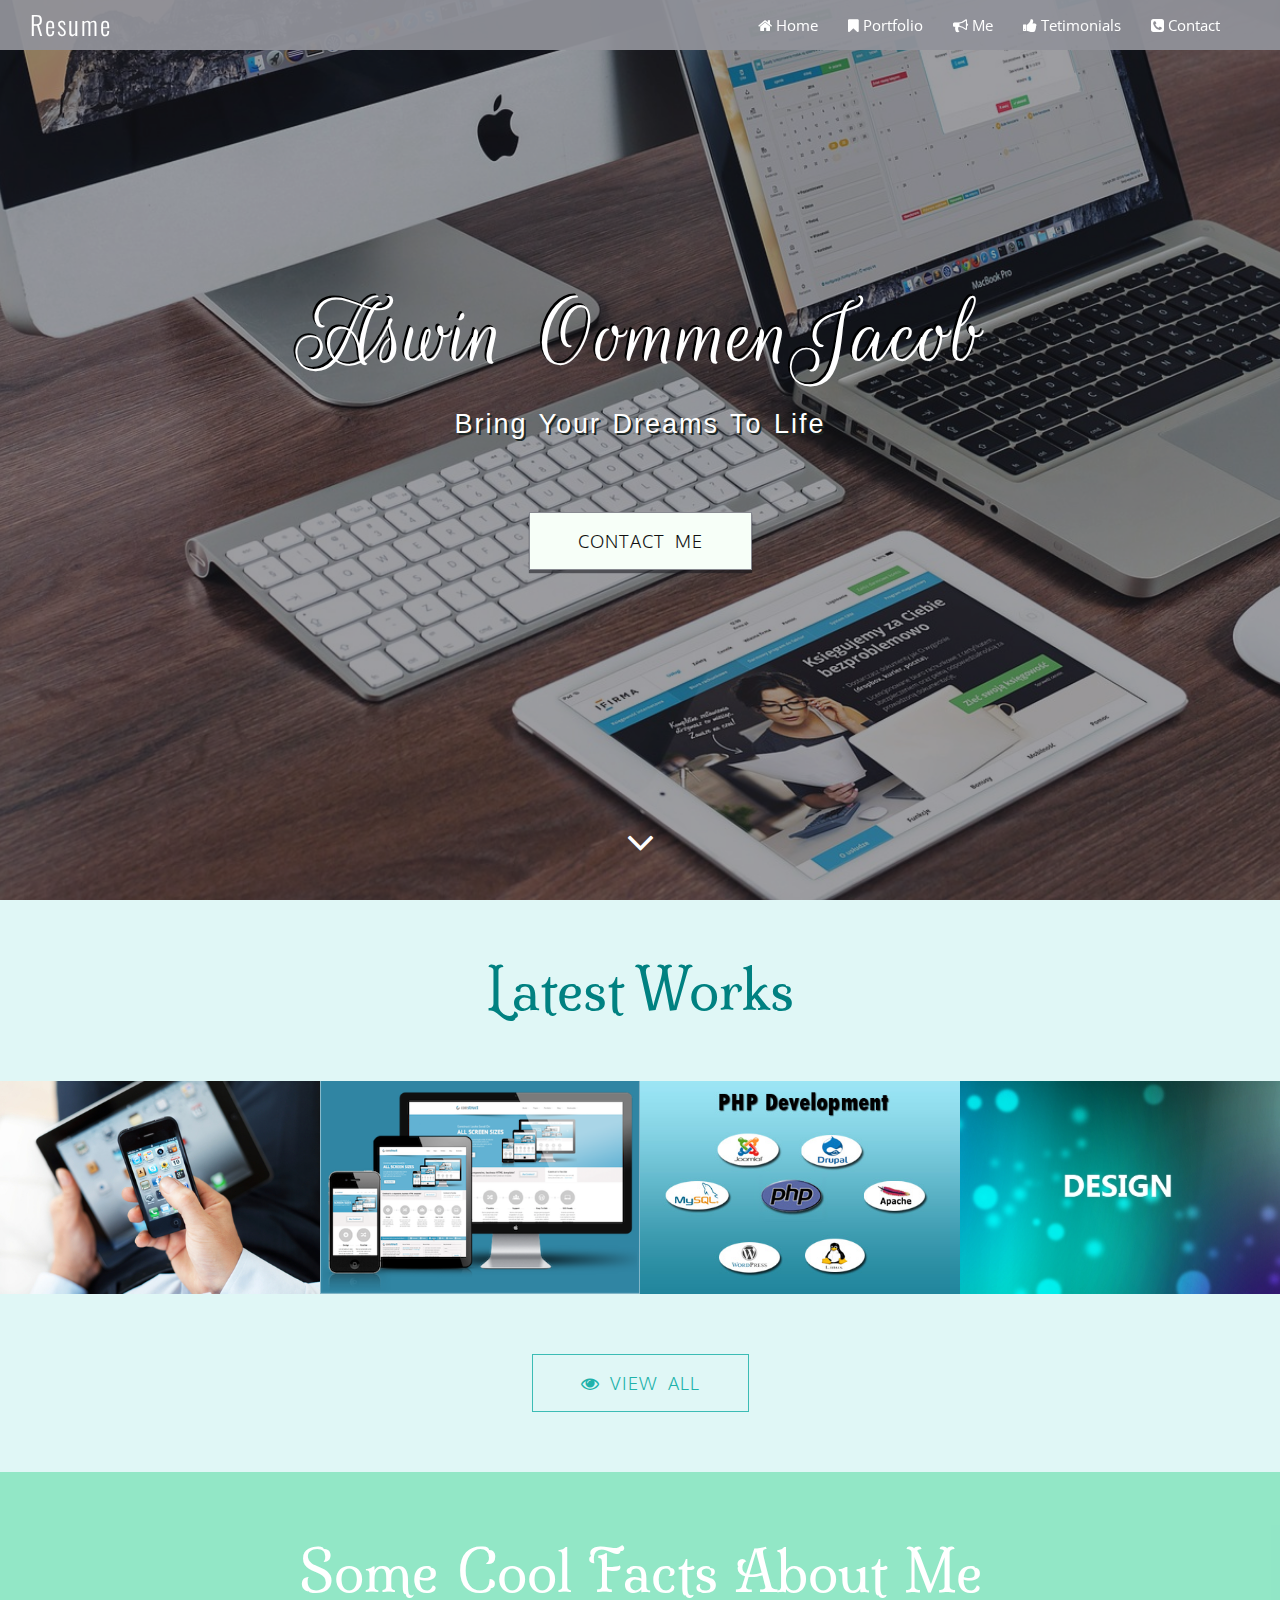
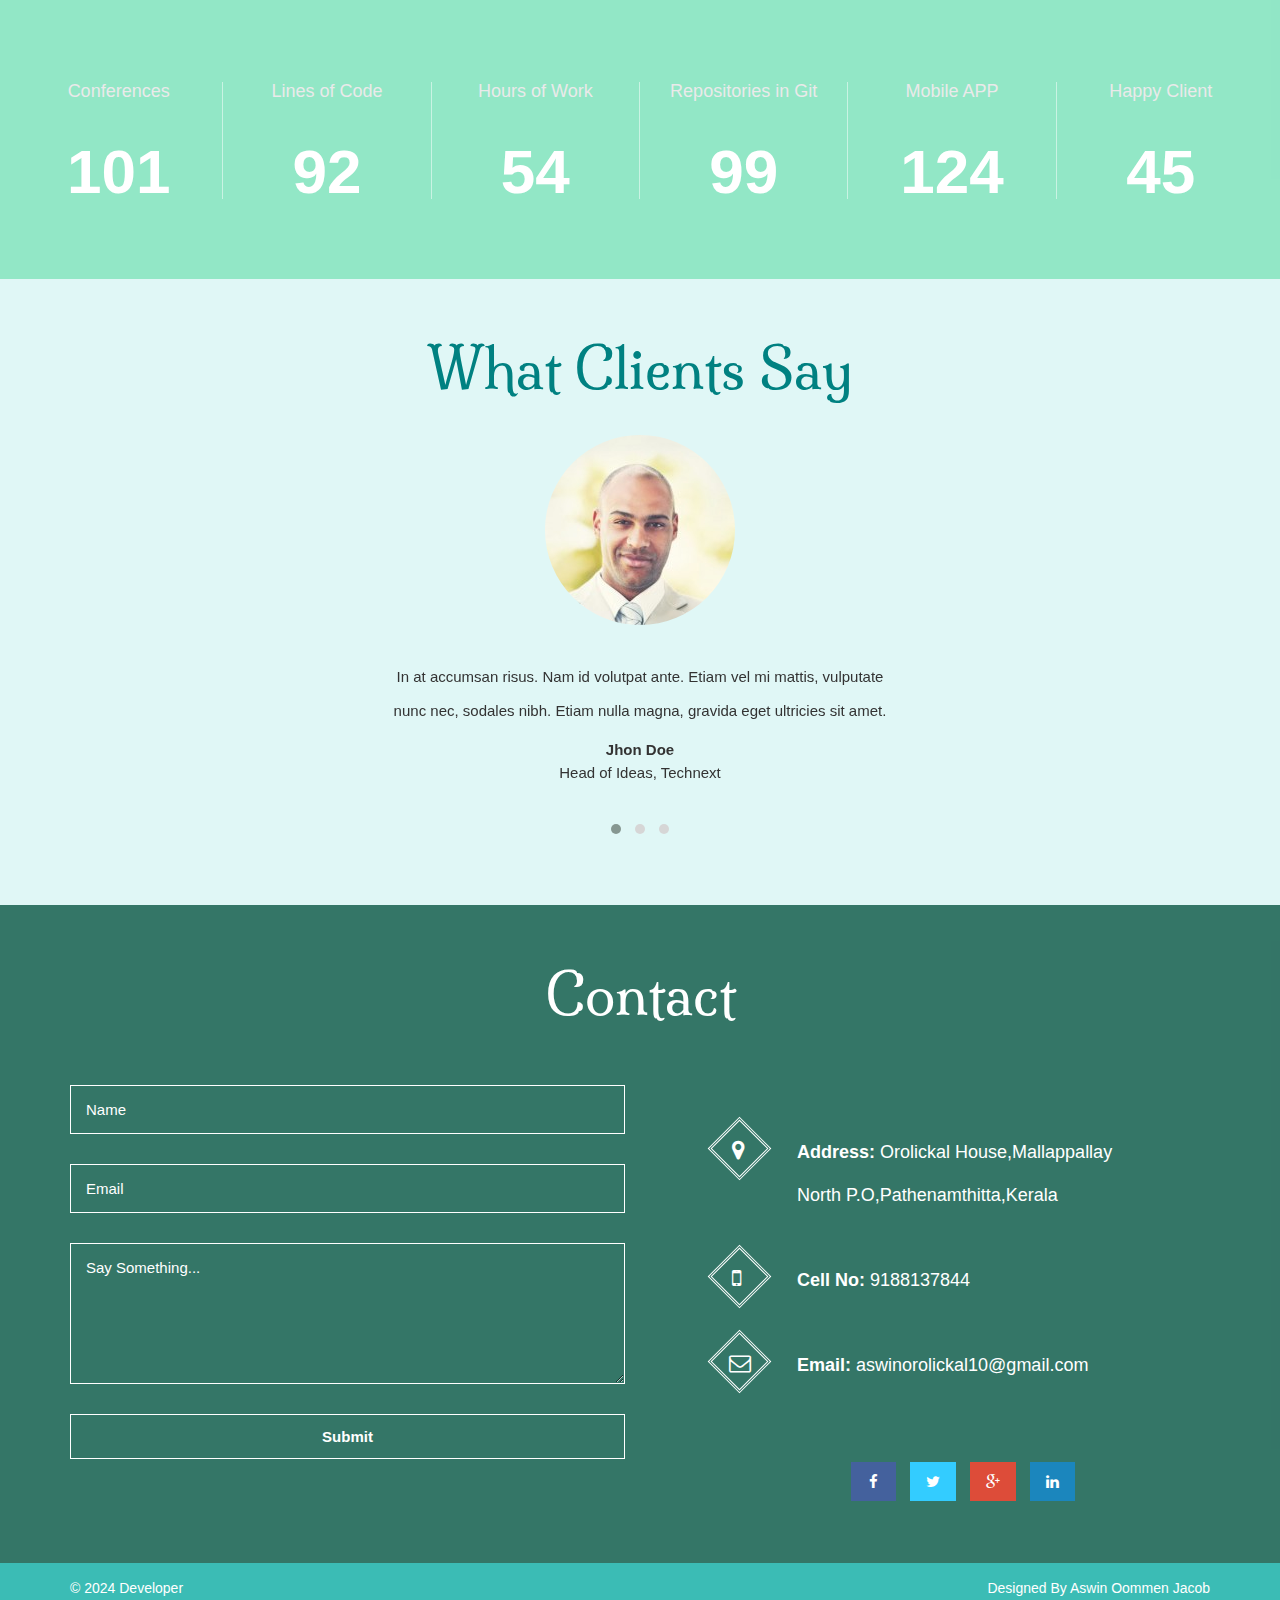
==== index.html @ 24649548 "new text added" ====
<!DOCTYPE html>
<html lang="en-us">
    <head>
    	<title>Aswin Oommen Jacob</title>

    	<!-- meta -->
        <meta charset="utf-8">
        <meta name="viewport" content="width=device-width, initial-scale=1">
        
        <!-- stylesheet -->
        <link rel="stylesheet" href="css/bootstrap.min.css">
        <link rel="stylesheet" href="css/font-awesome.min.css">
        <link rel="stylesheet" href="css/owl.carousel.css">
		<link rel="stylesheet" href="css/owl.theme.min.css">
        <link rel="stylesheet" href="css/animate.css">
		<link rel="stylesheet" href="css/main.css">

		<!-- google font -->
        <link href='http://fonts.googleapis.com/css?family=Oswald:300,400' rel='stylesheet'>
        <link href='http://fonts.googleapis.com/css?family=Open+Sans' rel='stylesheet' type='text/css'>
        <link href='http://fonts.googleapis.com/css?family=PT+Sans' rel='stylesheet' type='text/css'>
        <link href='http://fonts.googleapis.com/css?family=Roboto+Condensed:400,300' rel='stylesheet' type='text/css'>
        <link href='http://fonts.googleapis.com/css?family=Oxygen:400,300' rel='stylesheet' type='text/css'>
        <link href="http://fonts.googleapis.com/css?family=Rouge+Script" rel="stylesheet" type="text/css">
        <link href='http://fonts.googleapis.com/css?family=Milonga' rel='stylesheet' type='text/css'>
    </head>
    <body>
        <div class="content-block" id="header">
            <div id="overlay-1">
                <header id="site-header" class="clearfix">
                    <div class="pull-left">
                        <h1><a href="#">Resume</a></h1>
                    </div>
                    <div class="pull-right">
                        <nav class="navbar site-nav" role="navigation">
                            <!-- Brand and toggle get grouped for better mobile display -->
                            <div class="navbar-header">
                                <button type="button" class="navbar-toggle" data-toggle="collapse" data-target="#bs-example-navbar-collapse-1">
                                    <i class="fa fa-bars fa-2x"></i>
                                </button>
                            </div>

                            <!-- Collect the nav links, forms, and other content for toggling -->
                            <div class="collapse navbar-collapse" id="bs-example-navbar-collapse-1">
                                <ul class="nav navbar-nav">
                                    <li class="active"><a href="#header"><i class="fa fa-home"></i> <span>Home</span></a></li>
                                    <li><a href="#portfolio"><i class="fa fa-bookmark"></i> Portfolio</a></li>
                                    <li><a href="#services"><i class="fa fa-bullhorn"></i> Me</a></li>
                                    <li><a href="#testimonials"><i class="fa fa-thumbs-up"></i> Tetimonials</a></li>
                                    <li><a href="#contact"><i class="fa fa-phone-square"></i> Contact</a></li>
                                </ul>
                            </div>  <!-- /.navbar-collapse -->
                        </nav>
                    </div>
                </header>	<!-- site-header -->
                
                <div class="middle text-center clearfix">
                    <div class="container">
                        <h1 class="pro-name">Aswin <!-- <span style="color: #71b644;" > -->Oommen<!-- <span style="color: #71b644;" > -->Jacob<!-- </span> --></h1>
                        <p class="tagline">Bring your dreams to life</p>
                        <div class="skills">

                        </div>  <!-- skills -->
                        <a href="#contact" target="_blank" class="btn btn-lg btn-hire wow animated zoomIn">Contact Me</a>
                    </div>  <!-- container -->
                </div>  <!-- middle -->
                
                <div class="bottom text-center">
                    <a href="#portfolio"><i class="fa fa-angle-down fa-3x pulse"></i></a>
                </div>
            </div>  <!-- overlay-1 -->
        </div>  <!-- content-block -->

        <div class="content-block text-center" id="portfolio">
            <header class="block-heading cleafix">
                <h1>Latest Works</h1>
                <!-- <p>Take a look at some of my recent products</p> -->
            </header>

            <div class="isotope portfolio-items">
                <div class="element-item grid">
                    <div class="effect-zoe">
                        <img class="img-responsive" alt="Portfolio" src="img/work1.jpg">
                        <figcaption>
                            <h2 class="hidden-xs">Mobile Apps <span>(flutter)</span></h2>
                            <p class="icon-links">
                                <a href="#"><i class="fa fa-twitter"></i></a>
                                <a href="#"><i class="fa fa-dribbble"></i></a>
                                <a href="#"><i class="fa fa-pinterest"></i></a>
                            </p>
                        </figcaption>
                    </div>
                </div>
                <div class="element-item grid">
                    <div class="portfolio-item effect-zoe">
                        <img class="img-responsive" alt="Portfolio" src="img/work3.png">
                        <figcaption>
                            <h2 class="hidden-xs">Creative <span>Joe</span></h2>
                            <p class="icon-links">
                                <a href="#"><i class="fa fa-twitter"></i></a>
                                <a href="#"><i class="fa fa-dribbble"></i></a>
                                <a href="#"><i class="fa fa-pinterest"></i></a>
                            </p>
                        </figcaption>
                    </div>
                </div>
                <div class="element-item grid">
                    <div class="portfolio-item effect-zoe">
                        <img class="img-responsive" alt="Portfolio" src="img/work7.jpg">
                        <figcaption>
                            <h2 class="hidden-xs">PHP <span>Programming</span></h2>
                            <p class="icon-links">
                                <a href="#"><i class="fa fa-twitter"></i></a>
                                <a href="#"><i class="fa fa-dribbble"></i></a>
                                <a href="#"><i class="fa fa-pinterest"></i></a>
                            </p>
                        </figcaption>
                    </div>
                </div>
                <div class="element-item grid">
                    <div class="portfolio-item effect-zoe">
                        <img class="img-responsive" alt="Portfolio" src="img/work6.jpg">
                        <figcaption>
                            <h2 class="hidden-xs">UI <span>Designing</span></h2>
                            <p class="icon-links">
                                <a href="#"><i class="fa fa-twitter"></i></a>
                                <a href="#"><i class="fa fa-dribbble"></i></a>
                                <a href="#"><i class="fa fa-pinterest"></i></a>
                            </p>
                        </figcaption>
                    </div>
                </div>
            </div>	<!-- isotope portfolio-items -->
            <a href="#" class="btn btn-lg btn-view">
                <i class="fa fa-eye"></i>
                <span>View All</span>
            </a>
        </div>  <!-- content-block -->

       <!--  <div class="content-block text-center" id="services">
            <div class="overlay-2">
                        <header class="block-heading cleafix">
                            <h1>More About Me</h1>
                            <p>Lorem Ipsum Text</p>
                        </header>
                        <div class="block-content">
                            <div class="container">
                                <div class="row">
                                    <div class="col-md-12">
                                <div class="row ">
                                    <div class="col-sm-4">
                                        <h4 class="pro-stat">Completed Project</h4>
                                        <h2 class="proj-name count1 count-timer" >020</h2>
                                    </div>
                                    <div class="col-sm-4">
                                        <h4 class="pro-stat">Working Project</h4>
                                        <h2 class="proj-name count2">9</h2>
                                    </div>
                                    <div class="col-sm-4">
                                        <h4 class="pro-stat">Top Rated Project</h4>
                                        <h2 class="proj-name count3">015</h2>
                                    </div>
                                </div>
                                    </div>
                                </div>
                            </div>
                        </div>
                    </div>    overlay-2
        </div>  --> <!-- content-block -->
        <div id="services" class="content-block">
            <div id="numbers" class="parallax">
                <div class="overlay">
                    <!-- title -->
                    <div class="container-fluid numbers-title">
                        <div class="container">
                            <div class="row block-heading">
                                <h1>Some Cool Facts About Me</h1>
                            </div>
                        </div>
                    </div>
                    <div class="container-fluid">
                        <!-- number list -->
                        <ul class="numbersList">
                            <li class="col-md-2 col-sm-4 col-xs-6">
                                <h4> Conferences </h4>
                                <span id="number1" class="count1 count-timer">101</span>
                            </li>
                            <li class="col-md-2 col-sm-4 col-xs-6">
                                <h4> Lines of Code</h4>
                                <span id="number2" class="count2">92</span>
                            </li>
                            <li class="col-md-2 col-sm-4 col-xs-6">
                                <h4> Hours of Work</h4>
                                <span id="number3"  class="count3">54</span>
                            </li>
                            <li class="col-md-2 col-sm-4 col-xs-6">
                                <h4> Repositories in Git</h4>
                                <span id="number4" class="count4">99</span>
                            </li>
                            <li class="col-md-2 col-sm-4 col-xs-6">
                                <h4> Mobile APP</h4>
                                <span id="number5" class="count5">124</span>
                            </li>
                            <li class="col-md-2 col-sm-4 col-xs-6">
                                <h4> Happy Client </h4>
                                <span id="number6" class="count6">45</span>
                            </li>
                        </ul><!-- numbersList end -->
                    </div><!-- container-fluid end -->
                </div><!-- overlay end -->
            </div>
        </div>
            

        <div class="content-block" id="testimonials">
            <header class="block-heading cleafix text-center">
                <h1>What Clients Say</h1>
                <!-- <p>Lorem Ipsum Text</p> -->
            </header>
            <div class="block-content text-center">
                <div class="container">
                    <div class="row">
                        <div class="col-md-6 col-md-offset-3">
                        	<div class="owl-carousel">
								<div class="owl-item">
									<div class="testimonial">
                                        <img alt="Client Photo" src="img/testimonial_31-190x190.jpg">
                                        <p>In at accumsan risus. Nam id volutpat ante. Etiam vel mi mattis, vulputate nunc nec, sodales nibh. Etiam nulla magna, gravida eget ultricies sit amet.</p>
                                        <strong>Jhon Doe</strong><br>
                                        <span>Head of Ideas, Technext</span>
                                    </div>
								</div>	<!-- owl-item -->
								<div class="owl-item">
									<div class="testimonial">
                                        <img alt="Client Photo" src="img/testimonial_11-190x190.jpg">
                                        <p>In at accumsan risus. Nam id volutpat ante. Etiam vel mi mattis, vulputate nunc nec, sodales nibh. Etiam nulla magna, gravida eget ultricies sit amet.</p>
                                        <strong>Jane Doe</strong><br>
                                        <span>CEO, Apple Inc</span>
                                    </div>
								</div>	<!-- owl-item -->
								<div class="owl-item">
									<div class="testimonial">
                                        <img alt="Client Photo" src="img/testimonial_22-190x190.jpg">
                                        <p>In at accumsan risus. Nam id volutpat ante. Etiam vel mi mattis, vulputate nunc nec, sodales nibh. Etiam nulla magna, gravida eget ultricies sit amet.</p>
                                        <strong>Albert Doe</strong><br>
                                        <span>Team Lead, Design Studio</span>
                                    </div>
								</div>	<!-- owl-item -->
							</div>	<!-- owl-carousel -->
						</div>	<!-- col-md-12 -->
                    </div>	<!-- row -->
                </div>	<!-- container -->
            </div>	<!-- block-content -->
        </div>	<!-- content-block -->

        <div class="content-block" id="contact">
            <div class="overlay-3">
                <header class="block-heading cleafix text-center">
                    <h1>Contact</h1>
                    <!-- <p>Feel Free to Contact</p> -->
                </header>
                <div class="block-content text-center">
                    <div class="container">
                        <div class="row">
                            <div class="col-md-6 wow animated fadeInLeft">
                                <form class="contact-form" action="form.php">
                                    <input type="text" name="name" placeholder="Name" required>
                                    <input type="email" name="email" placeholder="Email" required>
                                    <textarea rows="5" name="message" placeholder="Say Something..." required></textarea>
                                    <input type="submit" value="Submit">
                                </form>
                            </div>
                            <div class="col-md-6 wow animated fadeInRight">
                                <div class="row">
                                    <div class="col-md-12">
                                        <div class="contact-info">
                                            <div class="clearfix">
                                                <div class="rotated-icon">
                                                    <div class="sqaure-nebir"></div>
                                                    <i class="fa fa-map-marker"></i>
                                                </div>
                                                <p><strong> Address:</strong> Orolickal House,Mallappallay North P.O,Pathenamthitta,Kerala
                                                </p>
                                            </div>
                                            <div class="clearfix">
                                                <div class="rotated-icon">
                                                    <div class="sqaure-nebir"></div>
                                                    <i class="fa fa-mobile"></i>
                                                </div>
                                                <p><strong> Cell No:</strong> 9188137844 </p>
                                            </div>
                                            <div class="clearfix">
                                                <div class="rotated-icon">
                                                    <div class="sqaure-nebir"></div>
                                                    <i class="fa fa-envelope-o"></i>
                                                </div>
                                                <p>
                                                    <strong> Email:</strong> aswinorolickal10@gmail.com
                                                </p>
                                            </div>
                                        </div>
                                    </div>
                                </div>
                                <div class="row">
                                    <ul class="social-box">
                                        <li><a class="facebook-icon" href="#"><i class="fa fa-facebook"></i></a></li>
                                        <li><a class="twitter-icon" href="#"><i class="fa fa-twitter"></i></a></li>
                                        <li><a class="g-plus-icon" href="#"><i class="fa fa-google-plus"></i></a></li>
                                        <li><a class="linkedin-icon" href="#"><i class="fa fa-linkedin"></i></a></li>
                                    </ul>
                                </div>
                            </div>
                        </div>
                    </div>
                </div>	<!-- block-content -->
            </div>	<!-- overlay-3 -->
        </div>	<!-- content-block -->

        <footer id="site-footer">
            <div class="container">
                <div class="row">
                    <div class="col-sm-6">
                        <div class="copyright">&copy; 2024 Developer</div>
                    </div>
                    <div class="col-sm-6">
                        <div class="designed-by">Designed By <a href="http://themewagon.com/" target="_blank">Aswin Oommen Jacob</a></div>
                    </div>
                </div>
            </div>
        </footer>	<!-- site-footer -->


        <!-- js -->
        <script>
            new WOW().init();
        </script>

        <script src="js/jquery-2.1.3.min.js"></script>
        <script src="js/bootstrap.min.js"></script>
        <script src="js/jquery.actual.min.js"></script>
        <script src="js/isotope.pkgd.min.js"></script>
        <script src="js/owl.carousel.min.js"></script>
        <script src="js/jquery.isonscreen.js"></script>
       
        <script src="js/main.js"></script>

        <script>
        	$(document).ready(function(){
  				$('.owl-carousel').owlCarousel({
    				loop:true,
    				margin:10,
    				autoplay:true,
    				autoplayTimeout:3000,
    				autoplayHoverPause:true,
    				responsiveClass:true,
    				responsive:{
        					0:{
					            items:1,
        					},
					        600:{
					            items:1,
					        },
					        1000:{
					            items:1,
					        }
    				}
				})
			});
        </script>

	</body>
</html>
---- css/main.css ----
/*
Theme Name: Developer
Theme URI: http://themewagon.com/demo/Developer/
Author: ThemeWagon
Author URI: http://themewagon.com/
Description: Slick One page HTML 5 template powered by Bootstrap 3.
Version: 1.14.11
License: GNU General Public License v3
License URI: http://www.gnu.org/licenses/gpl-3.0.txt
Tags: blue, white, one page, parallax, responsive-layout, full-width-template
Text Domain: developer
*/

/**
* Table of Contents:
*
* 01.0 - Global
* 02.0 - Header
* 03.0 - Navigation
* 04.0 - Blur styles
* 05.0 - Home
* 06.0 - Latest Works
* 	 06.1 - isotope (http://isotope.metafizzy.co/)
*	 06.2 - Image Hover Effect
* 07.0 - More About Me
* 	 07.1 - Animated Number
* 08.0 - Testimonials
* 	 08.1 - Owl Carousel (http://owlgraphic.com/owlcarousel/)
* 09.0 - Contact
*	 09.1 - Social Icon
* 10.0 - Footer
* 11.0 - Responsive styles
* -----------------------------------------------------------------------------
*/


/* ///////////////////////////////////////////////////////////////////// 
//  01 - Global 
/////////////////////////////////////////////////////////////////////*/
@font-face {
	font-family: 'Pacifico';
	font-style: normal;
	font-weight: 400;
	src: local('Pacifico Regular'), local('Pacifico-Regular'), url("../fonts/pacifico.woff") format('woff');
}

html, body {
	margin: 0; 
	padding: 0;
}

::selection {
	background-color: #35405f;
	color: #fff;
}

*, *:active, *:focus, *:hover {
	outline: none;
}

h1, h2, h3, h4, h5,h6 {
	margin-top: 0;
}

body {
	font: 15px/23px "Lucida Sans","Liberation Sans","Lucida Sans Unicode","Lucida Grande",Verdana,Arial,Helvetica,sans-serif;
	background-color: rgb(224, 247, 246);

}

.btn {
	transition: 0.4s background linear;
}

.btn:focus
{
	color: #fff;
}

.block-heading {
	margin-bottom: 60px;
}

.block-heading p {
    font-size: 18px;
}

/*////////////////////////////////////////////////////////////////////////
//  02 - Header
///////////////////////////////////////////////////////////////////////*/

#header {
	background: url(../img/bg/header-bg.jpg) no-repeat center top fixed;
	background-size: cover;
}

#site-header {
	position: fixed;
	width: 100%;
	/* background-color: #35405f; */
	background-color: rgba(144, 146, 153, 0.94);
	/* background-color: rgba(32, 178, 170, 0.86); */
	padding: 0 30px;
	z-index: 100;
}

#site-header h1 {
	margin: 0;
	font-family: 'Oswald', sans-serif;
	margin-top: 11px;
	font-size: 26px;
	font-weight: 300;
	letter-spacing: 2px;
}

#site-header h1 a:focus {
    text-decoration: none;
}

#site-header h1 a {
	color: #fff;
}

#site-header h1 a:hover {
	text-decoration: none;
}

/*////////////////////////////////////////////////////////////////////////
//  03 - Navigation
///////////////////////////////////////////////////////////////////////*/

.navbar {
	border-radius: 0;
	margin: 0;
	border: none;
}

.navbar-toggle {
	padding: 0;
	border: 0;
	color: #fff;
	margin-top: 13px;
}

.site-nav ul li a {
	color: #fff;
	font-size: 15px;
	font-family: 'Open Sans', sans-serif;
	position: relative;
	transition: 0.5s background linear;
}

/* .site-nav ul li a:hover {
	background: rgba(255, 255, 255, 0.11);
} */

.site-nav ul li a:hover, .site-nav ul li a:focus
{
	background-color: rgba(0, 255, 255, 0.58);
}

/*////////////////////////////////////////////////////////////////////////
//  04 - Blur styles
///////////////////////////////////////////////////////////////////////*/

#overlay-1 {
	/* background-color: rgba(32, 30, 30, 0.52); */
	background-color: rgba(33, 32, 42, 0.44);
	/* background-color: rgba(17, 55, 46, 0.75); */
	position: relative;
}

.overlay-2 {
	padding: 60px 0;
	background-color: rgba(50, 81, 121, 0.6);
}

.overlay-3 {
	padding: 60px 0;
	/* background-color: rgba(9, 20, 39, 0.83); */
	/* background-color: rgba(24, 77, 77, 0.93); */
	background-color: rgba(33, 103, 88, 0.9);
}

.overlay {
    background: none repeat scroll 0 0 rgba(115, 224, 179, 0.72);
    width: 100%;
    height: 100%;
}


/*////////////////////////////////////////////////////////////////////////
//  05 - Home
///////////////////////////////////////////////////////////////////////*/

.middle {
	padding-top: 200px;
}

.pro-name {
    font-size: 100px;
    margin: 0;
    margin-bottom: 15px;  
    /* font-family: 'Lato', sans-serif; */
    /* font-family: 'Source Sans Pro', sans-serif; */
    /* font-family: 'Niconne', cursive; */
    font-weight: 400;
    font-family: 'Rouge Script', cursive;
    line-height: 90px;
    color: #fff;
    letter-spacing: 1px;
    word-spacing: 6px;
    text-shadow: -2px -2px #000;
}

.tagline {
	font-size: 27px;
	margin-bottom: 60px;
	color: #fff;
	font-family: 'Roboto', sans-serif;
	font-weight: 300;
	line-height: 56px;
	word-spacing: 2px;
	text-shadow: 2px 2px #1C2725;
	letter-spacing: 2px;
	text-transform: capitalize;
}

.bottom {
	position: absolute;
	width: 100%;
	bottom: 4%;
}

.bottom a {
	color: #fff;
	display: inline-block;
	position: relative;
	top: 0px;
}

.btn-hire {
	text-transform: uppercase;
	color: #111;
	border: 1px solid rgb(136, 138, 145);
	font-family: 'Oxygen', sans-serif;
	font-weight: 300;
	word-spacing: 5px;
	letter-spacing: 1px;
	box-shadow: 0 3px 1px 0 rgba(20, 20, 26, 0.55);
	border-radius: 0;
	font-size: 18px;
	background-color: rgba(247, 255, 248, 1);
	padding: 16px 48px;
}

.btn-hire:hover {
	color: #fff;
	border: 1px solid #878A91;
	background-color: rgba(32, 36, 47, 0.94);
}

/*////////////////////////////////////////////////////////////////////////
//  06 - Latest works
///////////////////////////////////////////////////////////////////////*/

#portfolio {
	padding: 60px 0;
}

#portfolio .block-heading h1 {
    color: rgb(0, 129, 129);
	
	font-weight: 400;
	
    font-size: 55px;
    font-family: 'Milonga', cursive;
}

.portfolio-item img {
	width: 100%;
}

.portfolio-items {
	margin-bottom: 60px;
}

.portfolio-item {
	position: relative;
}

/*////////////////////////////////////////////////////////////////////////
//  06 - Latest works > isotope
///////////////////////////////////////////////////////////////////////*/

.isotope:after {
  content: '';
  display: block;
  clear: both;
}

.element-item {
  position: relative;
  float: left;
  width: 25%;
  color: #262524;
}

.element-item > * {
  margin: 0;
  padding: 0;
}

.btn-view {
	/* border: 1px solid #35405f;
	color: #35405f;
	border-radius: 0; */
	text-transform: uppercase;
	color: lightseagreen;
	border: 1px solid rgba(32, 178, 170, 0.86);
	font-family: 'Oxygen', sans-serif;
	font-weight: 300;
	word-spacing: 5px;
	letter-spacing: 1px;
	border-radius: 0;
	font-size: 18px;
	padding: 16px 48px;
}

.btn-view:hover {
	color: #fff;
	border: 1px solid lightseagreen;
	background-color: rgba(32, 178, 170, 0.86);
}


/* ==============================  Image hover effect ============================== */


.effect-zoe:hover figcaption, 
.effect-zoe:hover h2, 
.effect-zoe:hover p.icon-links a{
	-webkit-transform: translate3d(0,0,0);
	transform: translate3d(0,0,0);
}
.effect-zoe h2 {
	display: inline-block;
}
.effect-zoe figcaption{
	top: auto;
	bottom: 0;
	padding: 1em;
	height: 3.75em;
	background: rgba(0,0,0,0.75);
	color: #3c4a50;
	-webkit-transition: -webkit-transform 0.35s;
	transition: transform 0.35s;
	-webkit-transform: translate3d(0,100%,0);
	transform: translate3d(0,100%,0);
}
.grid  figcaption, .grid  figcaption > a{
	position: absolute;
	top: 0;
	left: 0;
	width: 100%;
	height: 100%;
}
.grid  figcaption{
	padding: 2em;
	color: #fff;
	text-transform: uppercase;
	font-size: 1.25em;
	-webkit-backface-visibility: hidden;
	backface-visibility: hidden;
}
.grid .effect-zoe{
	position: relative;
	float: left;
	overflow: hidden;
	background: #3085a3;
	text-align: center;
	cursor: pointer;
}
.effect-zoe p.icon-links a i
{
	display: inline-block;
	padding: 30px 10px;
	color: cyan;
	font-size: 22px;
}

/* ///////////////////////////////////////////////////////////////////// 
//  07 - More About Me 
/////////////////////////////////////////////////////////////////////*/

/* #services {
	background: url(../img/bg/bg-2.jpg) no-repeat center center fixed;
	background-size: cover;
	color: #fff;
}

.pro-stat {
	font-size: 20px;
	text-transform: uppercase;
	text-align: center;
	font-style: italic;
}

.proj-name {
	font-family: Pacifico;
	font-size: 150px;
	text-align: center;
	line-height: 90%;
	margin-bottom: 80px;
} */
#services .block-heading h1 {
    color: #fff;
	
    font-family: 'Milonga', cursive;
	font-weight: 400;
	
    font-size: 55px;
	word-spacing: 5px;
}


/* ============================  animated  numbers   ==================================*/

.parallax{
    width: 100%;
    color: #fff;
    text-align: center;
}

#numbers
{
	background: url(../img/bg/number1.gif) repeat center center fixed;
}
#numbers .overlay{
    padding: 60px 0px 80px 0px;
}
ul.numbersList {
    margin: 0px auto;
    padding: 0px;
    overflow: hidden;
    list-style: none;
    text-align: center;
}
ul.numbersList li{
    border-right: 1px solid rgba(255, 255, 255, 0.5);
}
ul.numbersList li:last-child{
    border: none;
}
ul.numbersList h4{
    color: rgb(234, 234, 234);
    margin-bottom: 58px;
}
ul.numbersList span{
    font-size: 62px;
    font-weight: 700;
}

.numbers-title {
    padding: 10px 0;
    position: relative;
}


/* ///////////////////////////////////////////////////////////////////// 
//  08 - Testimonials
/////////////////////////////////////////////////////////////////////*/

#testimonials {
    padding: 60px 0;
}

#testimonials .block-heading{
	margin-bottom: 0px;
}

.testimonial p {
    line-height: 34px;
    margin-top: 20px;
}

#testimonials .block-heading h1
{
	color: rgb(0, 129, 129);
	font-family: 'Milonga', cursive;
	font-weight: 400;
	font-size: 55px;
}

#testimonials .testimonial {
	padding: 25px;
	cursor: -webkit-grab;
}

#testimonials .testimonial > img {
	border-radius: 100%;
	margin-bottom: 15px;
}

/* ///////////////////////////////////////////////////////////////////// 
//  08 - Testimonials > Owl Carousel
/////////////////////////////////////////////////////////////////////*/

.owl-carousel {
	z-index: 0;
}

.owl-carousel .owl-item img {
	display: inline-block;
	width: inherit;
}

.carousel-control.left,
.carousel-control.right {
    background: none;
}

/* ///////////////////////////////////////////////////////////////////// 
//  09 - Contact
/////////////////////////////////////////////////////////////////////*/

#contact {
	background: url(../img/bg/contact-bg.jpg) no-repeat center center fixed;
	background-size: cover;
	color: #fff;
}

#contact .block-heading h1
{
	color: #fff;
	font-family: 'Milonga', cursive;
	font-weight: 400;
	font-size: 55px;
}

.contact-info {
    padding: 16px 62px;
    text-align: left;
    font-size: 18px;
    line-height: 36px;
    margin-top: 25px;
}
.
.contact-info i {
    width: 40px;
	height: 40px;
	color: white;
	padding-top: 7px;
	font-size: 25px;
	border: 1px solid #fff;
	text-align: center;
	-webkit-transform: rotate(-45deg);
	transform: rotate(-45deg);
	-ms-transform: rotate(-45deg);
	-moz-transform: rotate(-45deg);
}

.contact-info p {
    padding: 27px 10px;
}

.contact-info span {
    padding-left: 20px;
}

input[type="text"],
input[type="email"],
textarea {
	display: block;
	margin: 0 auto;
	width: 100%;
	background: transparent;
	border: 1px solid #fff;
	padding: 12px 15px;
	margin-bottom: 30px;
}

input[type="submit"] {
	background: transparent;
	border: 1px solid #fff;
	width: 100%;
	padding: 10px;
	transition: 0.5s background linear;
	font-weight: bold;
}

input[type="submit"]:hover {
	background: #fff;
	border-color: #fff;
	transition: 0.5s background linear;
	color: #333;
}

::-webkit-input-placeholder {
   color: #fff;
}

::-moz-placeholder {  /* Firefox 19+ */
   color: #fff;  
}

:-ms-input-placeholder {  
   color: #fff;  
}


/* ///////////////////////////////////////////////////////////////////// 
//  09 - contact > Social
/////////////////////////////////////////////////////////////////////*/

.social-box {
    list-style-type: none;
    padding-left: 71px;
    margin-top: 30px;
}

.social-box li {
    display: inline-block;
    margin-right: 10px;
}

.social-box li a {
	transition: 0.5s background linear;
	color: #fff;
}

.facebook-icon {
    padding: 10px 17px;
    border: 1px solid #44619D;
    background-color: #44619D;
}

.facebook-icon:hover {
    background-color: transparent;
    color: #fff;
}

.twitter-icon {
	padding: 10px 15px;
	border: 1px solid #33CCFF;
	background-color: #33CCFF;
}

.twitter-icon:hover {
	background-color: transparent;
	color: #fff;
}

.g-plus-icon {
	padding: 10px 15px;
	border: 1px solid #DD4C39;
	background-color: #DD4C39;
}

.g-plus-icon:hover {
	background-color: transparent;
	color: #fff;
}

.linkedin-icon {
	padding: 10px 15px;
	border: 1px solid #1B86BD;
	background-color: #1B86BD;
}

.linkedin-icon:hover {
	background-color: transparent;
	color: #fff;
}

/* ///////////////////////////////////////////////////////////////////// 
//  10 - Footer
/////////////////////////////////////////////////////////////////////*/

#site-footer {
    /* background-color: #35405f; */
    background-color: rgba(32, 178, 170, 0.86);
    color: #fff;
    padding: 14px;
    font-size: 14px;
}

.copyright {
	text-align: left;
}

.designed-by {
	text-align: right;
}

.designed-by a {
	color: #fff;
}
.sqaure-nebir {
    height: 45px;
    width: 45px;
    border: 3px double #fff;
    transform: rotate(-45deg);
    /* text-align: center; */
    position: absolute;
}

.rotated-icon {
    position: relative;
    display: inline-block;
    float: left;
    width: 50px;
}

.rotated-icon i {
    position: absolute;
    top: 1.3rem;
    left: 1.5rem;
    font-size: 22px;
}

i.fa.fa-envelope-o {
    left: 12px;
}

.contact-info p{
	margin-left: 70px;
	display: inline-block;
	float: left;
	width: auto;
	line-height: 43px;
	margin-top: -22px;
}
/* ///////////////////////////////////////////////////////////////////// 
//  11 - Responsive styles
/////////////////////////////////////////////////////////////////////*/

@media (max-width: 991px) {
	.element-item {
		width: 33.33%;
	}
}

@media (max-width: 767px) {
	.element-item {
		width: 50%;
	}

	#site-header .pull-right {
		float: none !important;
	}

	.copyright, .designed-by {
		text-align: center;
	}
}

@media (max-width: 500px) {
	.contact-info {
		padding: 30px 10px;
	}
}

@media only screen and (max-width : 640px) {
    .parallax{
    background: url(../video/video.jpg) no-repeat center center fixed #444;
    background-attachment: fixed !important;
    -webkit-background-size: 100%;
    -moz-background-size: 100%;
    -o-background-size: 100%;
    background-size: 100%;
    -webkit-background-size: cover;
    -moz-background-size: cover;
    -o-background-size: cover;
    background-size: cover;
    }
}
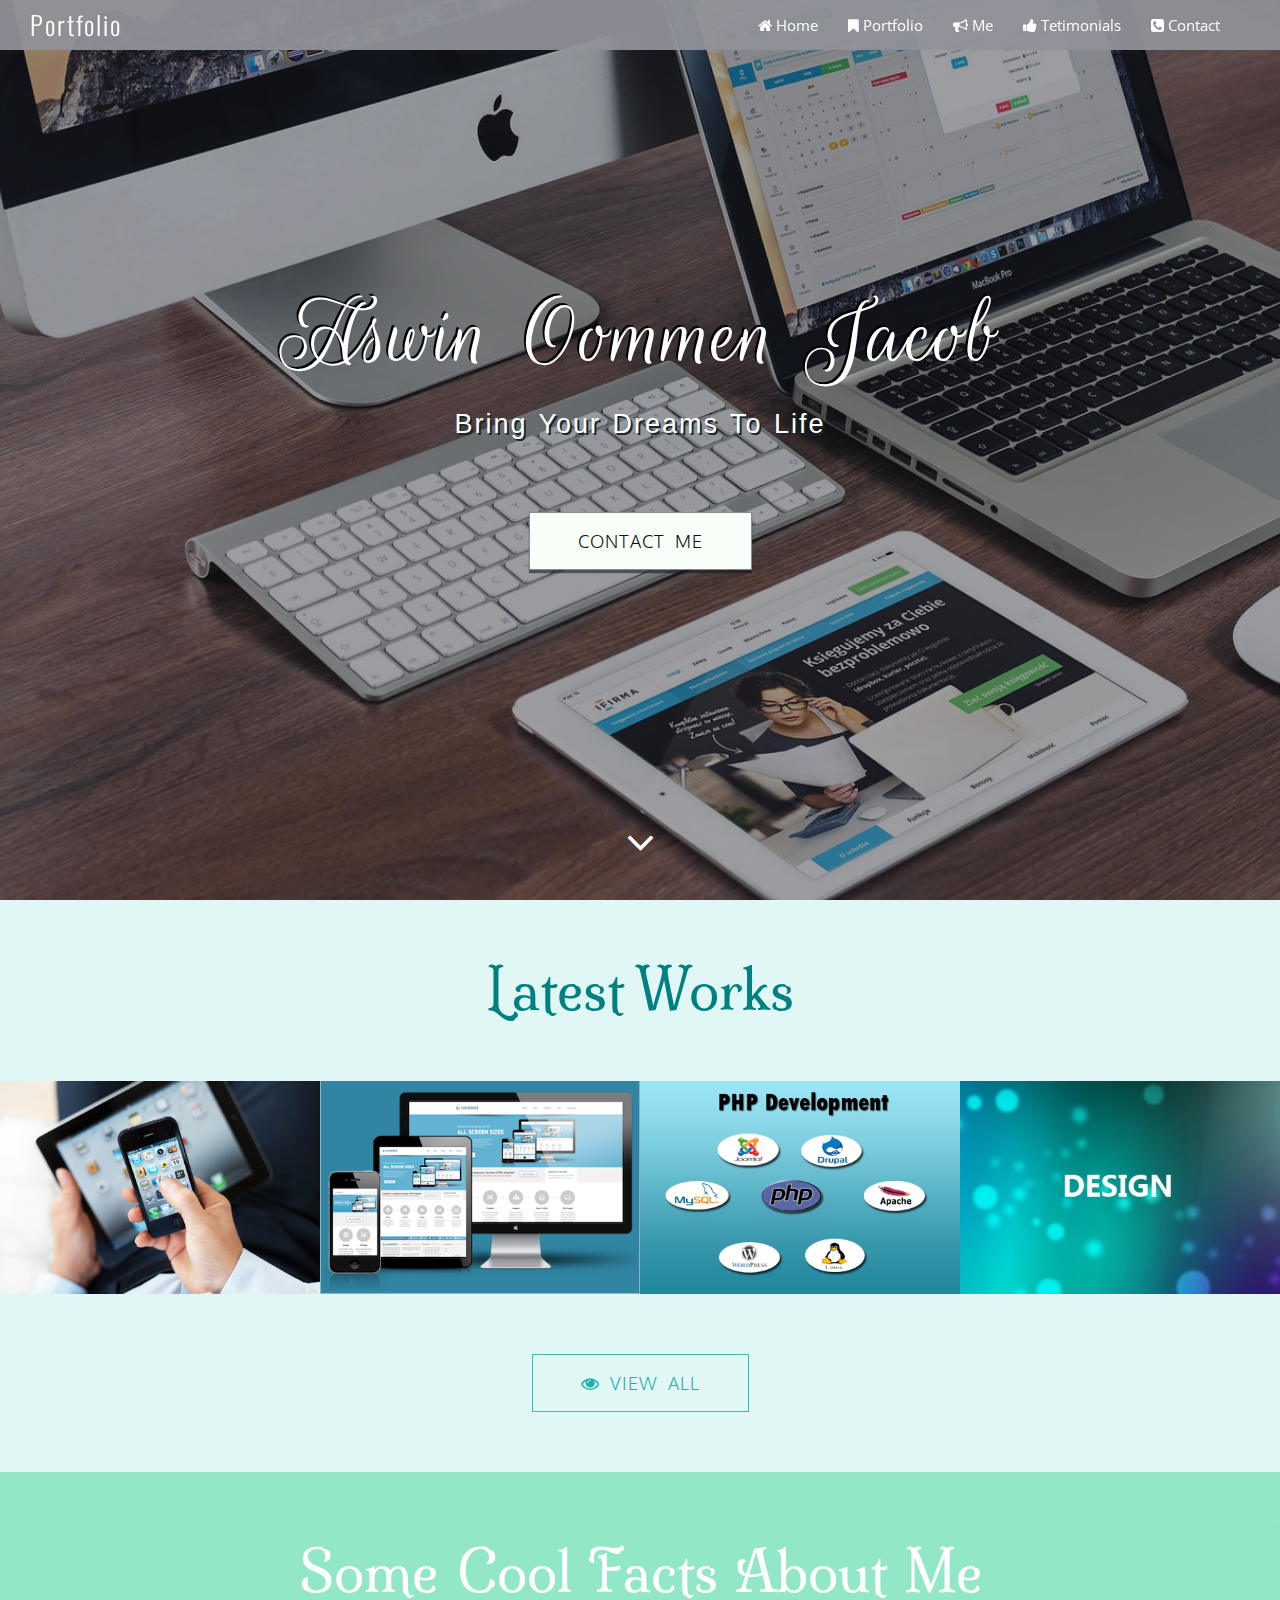
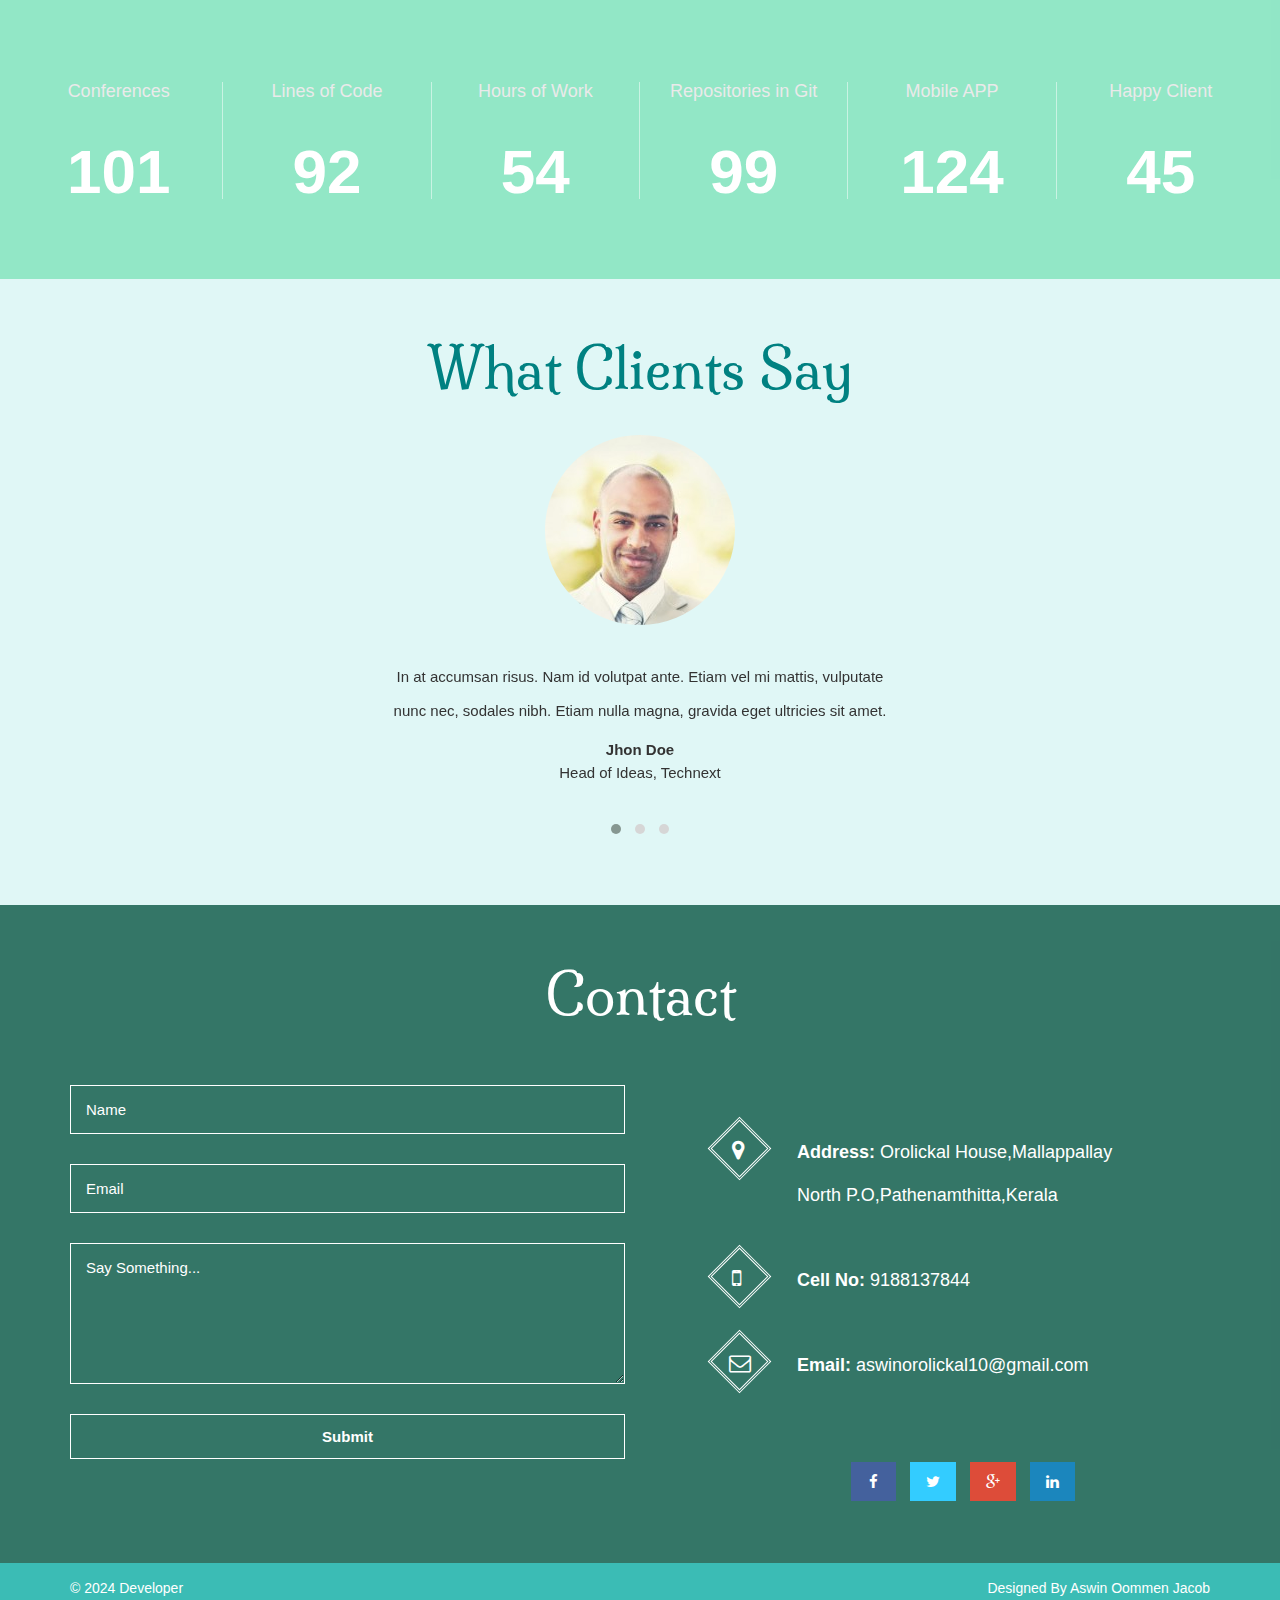
==== commit 7289c5db: "flutter page bug fixed!" ====
--- a/index.html
+++ b/index.html
@@ -29,7 +29,7 @@
             <div id="overlay-1">
                 <header id="site-header" class="clearfix">
                     <div class="pull-left">
-                        <h1><a href="#">Resume</a></h1>
+                        <h1><a href="#">Portfolio</a></h1>
                     </div>
                     <div class="pull-right">
                         <nav class="navbar site-nav" role="navigation">
@@ -56,7 +56,7 @@
                 
                 <div class="middle text-center clearfix">
                     <div class="container">
-                        <h1 class="pro-name">Aswin <!-- <span style="color: #71b644;" > -->Oommen<!-- <span style="color: #71b644;" > -->Jacob<!-- </span> --></h1>
+                        <h1 class="pro-name">Aswin <!-- <span style="color: #71b644;" > -->Oommen <!-- <span style="color: #71b644;" > -->Jacob<!-- </span> --></h1>
                         <p class="tagline">Bring your dreams to life</p>
                         <div class="skills">
 
@@ -84,9 +84,7 @@
                         <figcaption>
                             <h2 class="hidden-xs">Mobile Apps <span>(flutter)</span></h2>
                             <p class="icon-links">
-                                <a href="#"><i class="fa fa-twitter"></i></a>
-                                <a href="#"><i class="fa fa-dribbble"></i></a>
-                                <a href="#"><i class="fa fa-pinterest"></i></a>
+                                <a href="portfolio/Flutter.html"><i></i></a>
                             </p>
                         </figcaption>
                     </div>
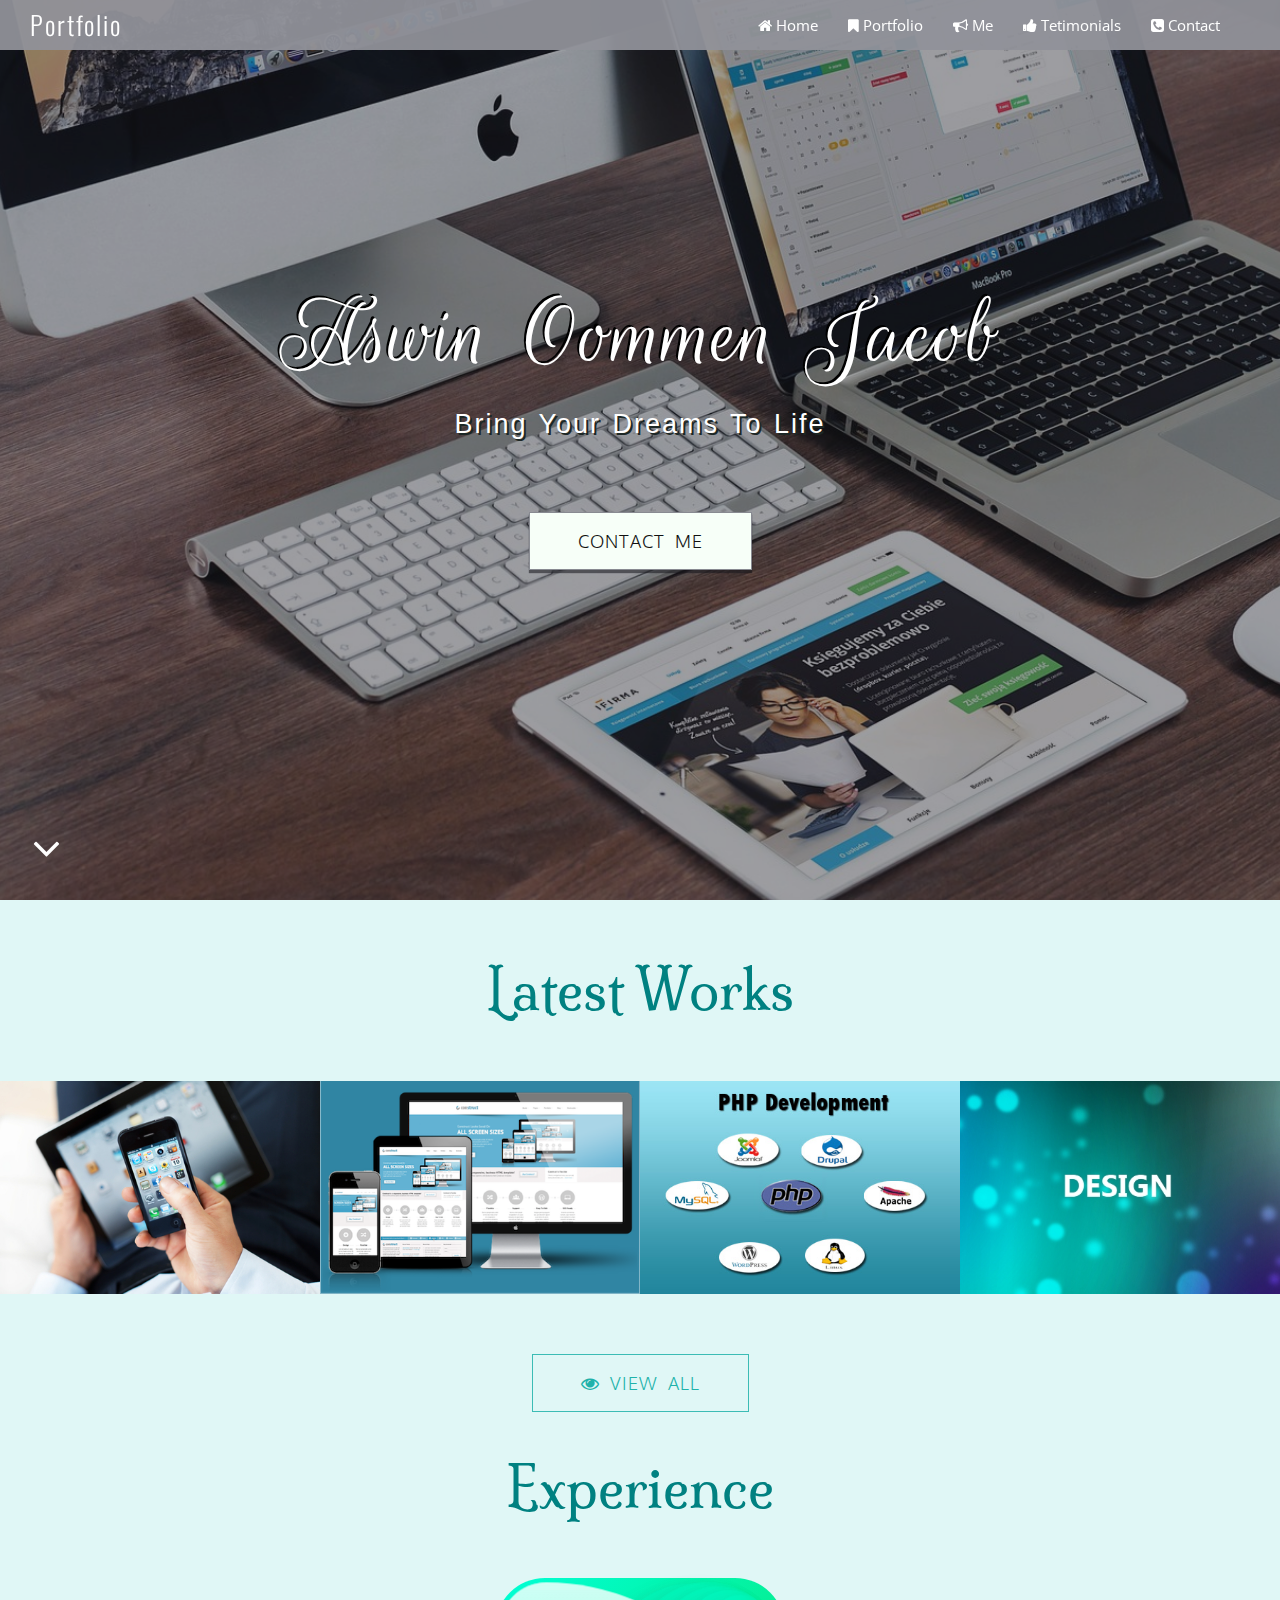
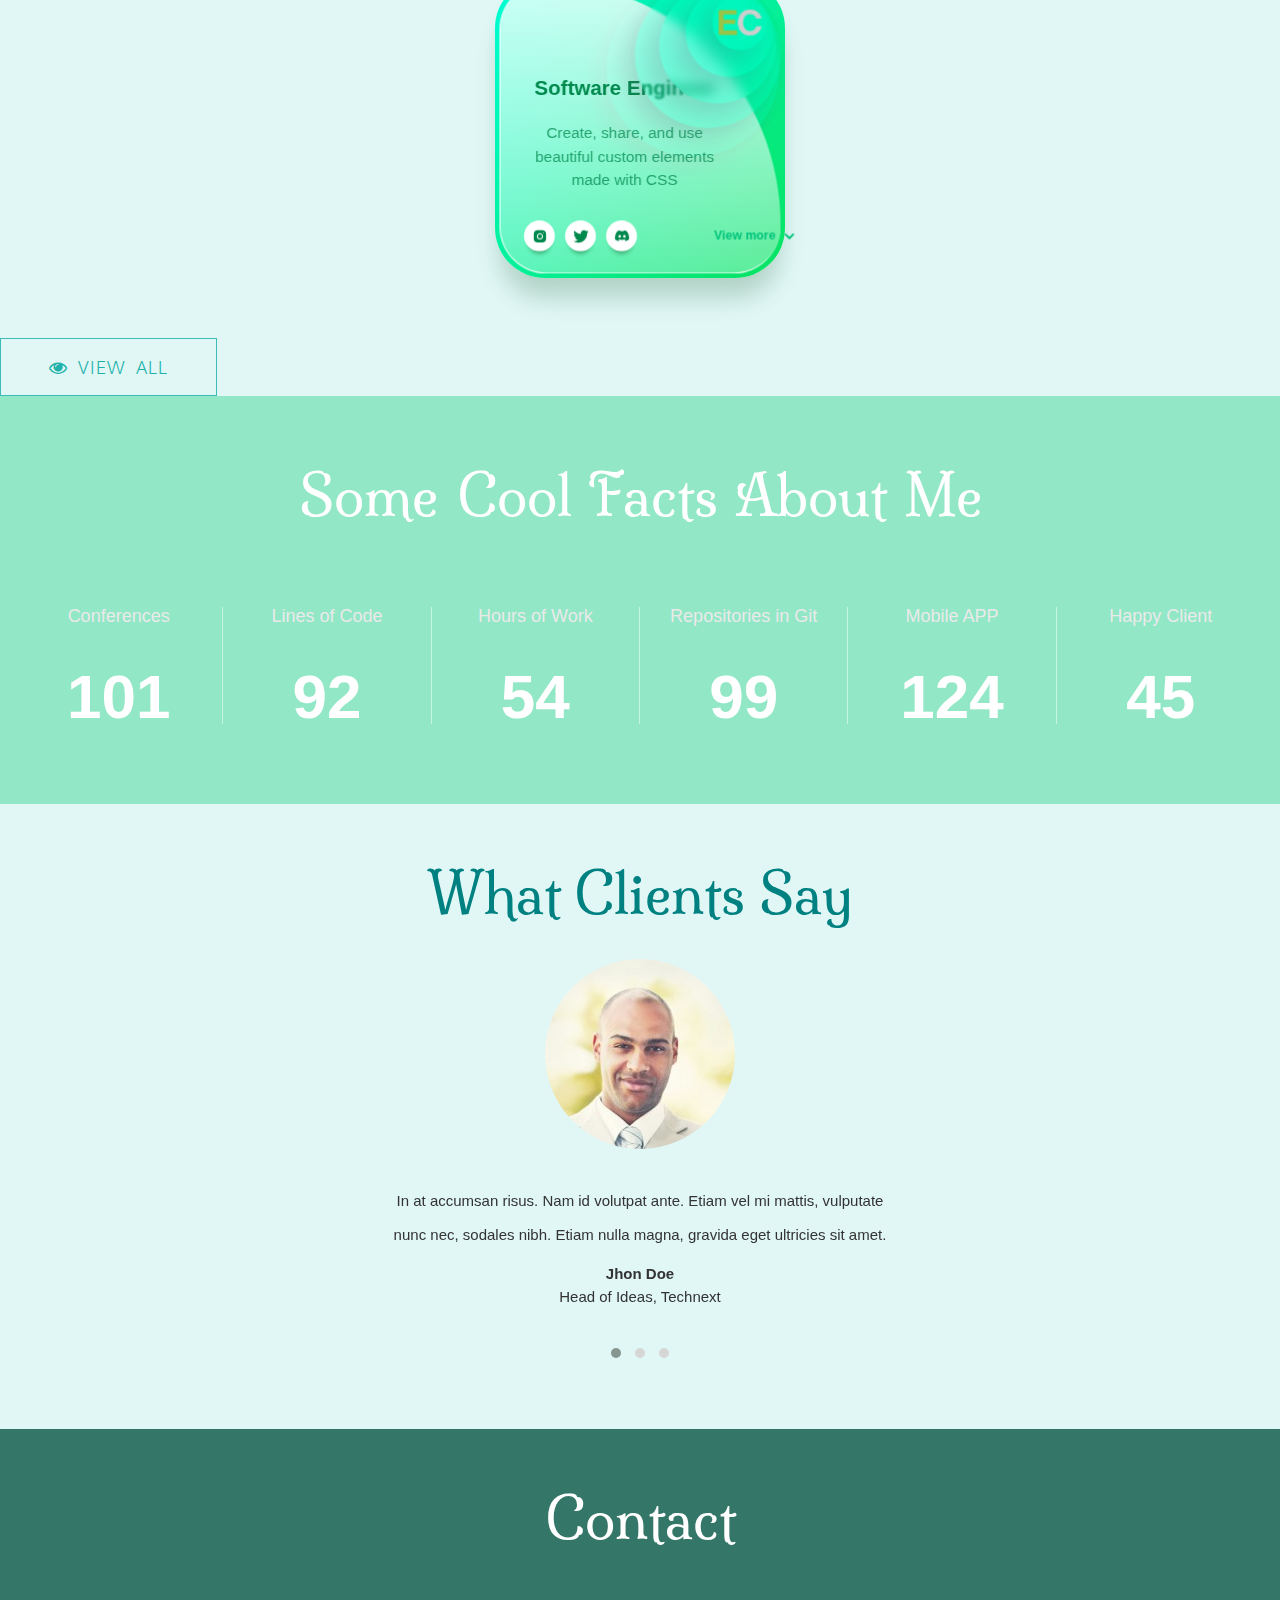
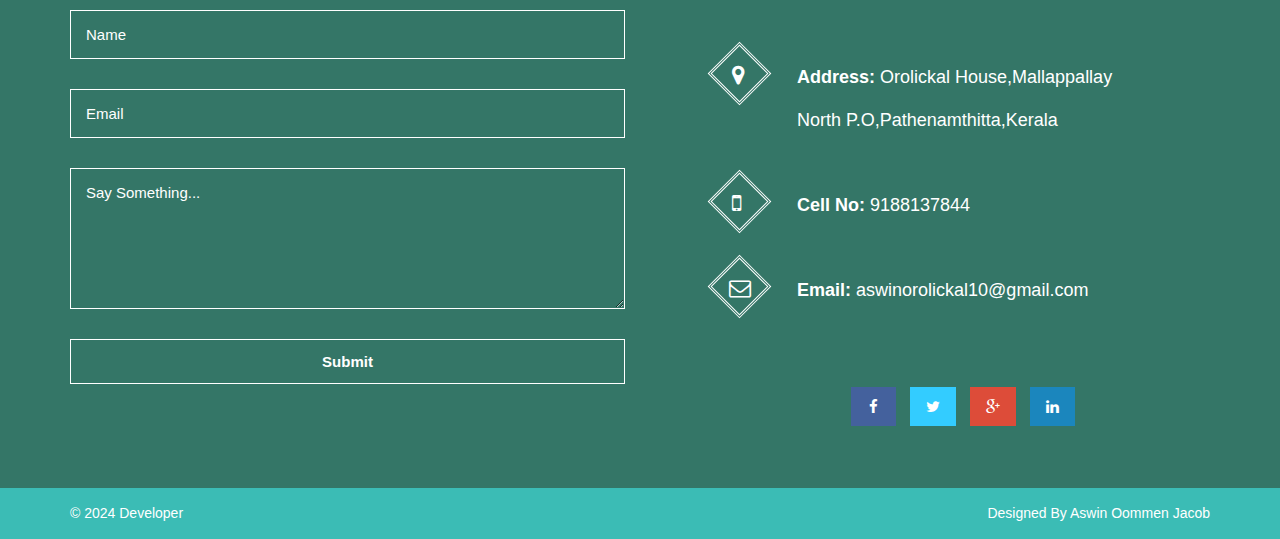
==== commit 72fe43bf: "experience section added!" ====
--- a/index.html
+++ b/index.html
@@ -83,9 +83,7 @@
                         <img class="img-responsive" alt="Portfolio" src="img/work1.jpg">
                         <figcaption>
                             <h2 class="hidden-xs">Mobile Apps <span>(flutter)</span></h2>
-                            <p class="icon-links">
-                                <a href="portfolio/Flutter.html"><i></i></a>
-                            </p>
+                            <a href="portfolio/Flutter.html"><i></i></a>
                         </figcaption>
                     </div>
                 </div>
@@ -128,6 +126,64 @@
                         </figcaption>
                     </div>
                 </div>
+            </div>	<!-- isotope portfolio-items -->
+            <a href="#" class="btn btn-lg btn-view">
+                <i class="fa fa-eye"></i>
+                <span>View All</span>
+            </a>
+            <header class="block-heading cleafix"><br><br>
+                <h1>Experience</h1>
+                <!-- <p>Take a look at some of my recent products</p> -->
+            </header>
+
+        <center>
+<div class="parent">
+        <div class="card">
+            <div class="logo">
+                <span class="circle circle1"></span>
+                <span class="circle circle2"></span>
+                <span class="circle circle3"></span>
+                <span class="circle circle4"></span>
+                <span class="circle circle5">
+                    <img src="portfolio/img/EC_logo_1024.png" alt="Logo Image" class="logo-image" width="40px">
+                </span>
+            </div>
+            
+            <div class="glass"></div>
+            <div class="content">
+                <span class="title">Software Engineer</span>
+                <span class="text">Create, share, and use beautiful custom elements made with CSS</span>
+            </div>
+            <div class="bottom">
+                
+                <div class="social-buttons-container">
+                    <button class="social-button .social-button1">
+                        <svg viewBox="0 0 30 30" xmlns="http://www.w3.org/2000/svg" class="svg">
+                            <path d="M 9.9980469 3 C 6.1390469 3 3 6.1419531 3 10.001953 L 3 20.001953 C 3 23.860953 6.1419531 27 10.001953 27 L 20.001953 27 C 23.860953 27 27 23.858047 27 19.998047 L 27 9.9980469 C 27 6.1390469 23.858047 3 19.998047 3 L 9.9980469 3 z M 22 7 C 22.552 7 23 7.448 23 8 C 23 8.552 22.552 9 22 9 C 21.448 9 21 8.552 21 8 C 21 7.448 21.448 7 22 7 z M 15 9 C 18.309 9 21 11.691 21 15 C 21 18.309 18.309 21 15 21 C 11.691 21 9 18.309 9 15 C 9 11.691 11.691 9 15 9 z M 15 11 A 4 4 0 0 0 11 15 A 4 4 0 0 0 15 19 A 4 4 0 0 0 19 15 A 4 4 0 0 0 15 11 z"></path>
+                          </svg></button>
+                      <button class="social-button .social-button2">
+                        <svg viewBox="0 0 512 512" xmlns="http://www.w3.org/2000/svg" class="svg">
+                            <path d="M459.37 151.716c.325 4.548.325 9.097.325 13.645 0 138.72-105.583 298.558-298.558 298.558-59.452 0-114.68-17.219-161.137-47.106 8.447.974 16.568 1.299 25.34 1.299 49.055 0 94.213-16.568 130.274-44.832-46.132-.975-84.792-31.188-98.112-72.772 6.498.974 12.995 1.624 19.818 1.624 9.421 0 18.843-1.3 27.614-3.573-48.081-9.747-84.143-51.98-84.143-102.985v-1.299c13.969 7.797 30.214 12.67 47.431 13.319-28.264-18.843-46.781-51.005-46.781-87.391 0-19.492 5.197-37.36 14.294-52.954 51.655 63.675 129.3 105.258 216.365 109.807-1.624-7.797-2.599-15.918-2.599-24.04 0-57.828 46.782-104.934 104.934-104.934 30.213 0 57.502 12.67 76.67 33.137 23.715-4.548 46.456-13.32 66.599-25.34-7.798 24.366-24.366 44.833-46.132 57.827 21.117-2.273 41.584-8.122 60.426-16.243-14.292 20.791-32.161 39.308-52.628 54.253z"></path>
+                          </svg>
+                      </button>
+                      <button class="social-button .social-button3">
+                        <svg viewBox="0 0 640 512" xmlns="http://www.w3.org/2000/svg" class="svg">
+                            <path d="M524.531,69.836a1.5,1.5,0,0,0-.764-.7A485.065,485.065,0,0,0,404.081,32.03a1.816,1.816,0,0,0-1.923.91,337.461,337.461,0,0,0-14.9,30.6,447.848,447.848,0,0,0-134.426,0,309.541,309.541,0,0,0-15.135-30.6,1.89,1.89,0,0,0-1.924-.91A483.689,483.689,0,0,0,116.085,69.137a1.712,1.712,0,0,0-.788.676C39.068,183.651,18.186,294.69,28.43,404.354a2.016,2.016,0,0,0,.765,1.375A487.666,487.666,0,0,0,176.02,479.918a1.9,1.9,0,0,0,2.063-.676A348.2,348.2,0,0,0,208.12,430.4a1.86,1.86,0,0,0-1.019-2.588,321.173,321.173,0,0,1-45.868-21.853,1.885,1.885,0,0,1-.185-3.126c3.082-2.309,6.166-4.711,9.109-7.137a1.819,1.819,0,0,1,1.9-.256c96.229,43.917,200.41,43.917,295.5,0a1.812,1.812,0,0,1,1.924.233c2.944,2.426,6.027,4.851,9.132,7.16a1.884,1.884,0,0,1-.162,3.126,301.407,301.407,0,0,1-45.89,21.83,1.875,1.875,0,0,0-1,2.611,391.055,391.055,0,0,0,30.014,48.815,1.864,1.864,0,0,0,2.063.7A486.048,486.048,0,0,0,610.7,405.729a1.882,1.882,0,0,0,.765-1.352C623.729,277.594,590.933,167.465,524.531,69.836ZM222.491,337.58c-28.972,0-52.844-26.587-52.844-59.239S193.056,219.1,222.491,219.1c29.665,0,53.306,26.82,52.843,59.239C275.334,310.993,251.924,337.58,222.491,337.58Zm195.38,0c-28.971,0-52.843-26.587-52.843-59.239S388.437,219.1,417.871,219.1c29.667,0,53.307,26.82,52.844,59.239C470.715,310.993,447.538,337.58,417.871,337.58Z"></path>
+                          </svg>
+                      </button>
+                </div>
+                <div class="view-more">
+                    <button class="view-more-button" onclick="window.location.href='https://ethiccoders.com/'">View more</button>
+                    <svg class="svg" xmlns="http://www.w3.org/2000/svg" viewBox="0 0 24 24" stroke-linecap="round" stroke-linejoin="round">
+                        <path d="m6 9 6 6 6-6"></path>
+                    </svg>
+                </div>
+                
+            </div>
+        </div>
+    </div></center>
+                
+                
             </div>	<!-- isotope portfolio-items -->
             <a href="#" class="btn btn-lg btn-view">
                 <i class="fa fa-eye"></i>
--- a/css/main.css
+++ b/css/main.css
@@ -289,6 +289,242 @@
 	position: relative;
 }
 
+/* From Uiverse.io by Smit-Prajapati */ 
+.parent {
+  width: 290px;
+  height: 300px;
+  perspective: 1000px;
+}
+
+.card {
+  height: 100%;
+  border-radius: 50px;
+  background: linear-gradient(135deg, rgb(0, 255, 214) 0%, rgb(8, 226, 96) 100%);
+  transition: all 0.5s ease-in-out;
+  transform-style: preserve-3d;
+  box-shadow: rgba(5, 71, 17, 0) 40px 50px 25px -40px, rgba(5, 71, 17, 0.2) 0px 25px 25px -5px;
+}
+
+.glass {
+  transform-style: preserve-3d;
+  position: absolute;
+  inset: 8px;
+  border-radius: 55px;
+  border-top-right-radius: 100%;
+  background: linear-gradient(0deg, rgba(255, 255, 255, 0.349) 0%, rgba(255, 255, 255, 0.815) 100%);
+  /* -webkit-backdrop-filter: blur(5px);
+  backdrop-filter: blur(5px); */
+  transform: translate3d(0px, 0px, 25px);
+  border-left: 1px solid white;
+  border-bottom: 1px solid white;
+  transition: all 0.5s ease-in-out;
+}
+
+.content {
+  padding: 100px 60px 0px 30px;
+  transform: translate3d(0, 0, 26px);
+}
+
+.content .title {
+  display: block;
+  color: #00894d;
+  font-weight: 900;
+  font-size: 20px;
+}
+
+.content .text {
+  display: block;
+  color: rgba(0, 137, 78, 0.7647058824);
+  font-size: 15px;
+  margin-top: 20px;
+}
+
+.bottom {
+  padding: 10px 12px;
+  transform-style: preserve-3d;
+  position: absolute;
+  bottom: 20px;
+  left: 20px;
+  right: 20px;
+  display: flex;
+  align-items: center;
+  justify-content: space-between;
+  transform: translate3d(0, 0, 26px);
+}
+
+.bottom .view-more {
+  display: flex;
+  align-items: center;
+  width: 40%;
+  justify-content: flex-end;
+  transition: all 0.2s ease-in-out;
+}
+
+.bottom .view-more:hover {
+  transform: translate3d(0, 0, 10px);
+}
+
+.bottom .view-more .view-more-button {
+  background: none;
+  border: none;
+  color: #00c37b;
+  font-weight: bolder;
+  font-size: 12px;
+}
+
+.bottom .view-more .svg {
+  fill: none;
+  stroke: #00c37b;
+  stroke-width: 3px;
+  max-height: 15px;
+}
+
+.bottom .social-buttons-container {
+  display: flex;
+  gap: 10px;
+  transform-style: preserve-3d;
+}
+
+.bottom .social-buttons-container .social-button {
+  width: 30px;
+  aspect-ratio: 1;
+  padding: 5px;
+  background: rgb(255, 255, 255);
+  border-radius: 50%;
+  border: none;
+  display: grid;
+  place-content: center;
+  box-shadow: rgba(5, 71, 17, 0.5) 0px 7px 5px -5px;
+}
+
+.bottom .social-buttons-container .social-button:first-child {
+  transition: transform 0.2s ease-in-out 0.4s, box-shadow 0.2s ease-in-out 0.4s;
+}
+
+.bottom .social-buttons-container .social-button:nth-child(2) {
+  transition: transform 0.2s ease-in-out 0.6s, box-shadow 0.2s ease-in-out 0.6s;
+}
+
+.bottom .social-buttons-container .social-button:nth-child(3) {
+  transition: transform 0.2s ease-in-out 0.8s, box-shadow 0.2s ease-in-out 0.8s;
+}
+
+.bottom .social-buttons-container .social-button .svg {
+  width: 15px;
+  fill: #00894d;
+}
+
+.bottom .social-buttons-container .social-button:hover {
+  background: black;
+}
+
+.bottom .social-buttons-container .social-button:hover .svg {
+  fill: white;
+}
+
+.bottom .social-buttons-container .social-button:active {
+  background: rgb(255, 234, 0);
+}
+
+.bottom .social-buttons-container .social-button:active .svg {
+  fill: black;
+}
+
+.logo {
+  position: absolute;
+  right: 0;
+  top: 0;
+  transform-style: preserve-3d;
+}
+
+.logo .circle {
+  display: block;
+  position: absolute;
+  aspect-ratio: 1;
+  border-radius: 50%;
+  top: 0;
+  right: 0;
+  box-shadow: rgba(100, 100, 111, 0.2) -10px 10px 20px 0px;
+  -webkit-backdrop-filter: blur(5px);
+  backdrop-filter: blur(5px);
+  background: rgba(0, 249, 203, 0.2);
+  transition: all 0.5s ease-in-out;
+}
+
+.logo .circle1 {
+  width: 170px;
+  transform: translate3d(0, 0, 20px);
+  top: 8px;
+  right: 8px;
+}
+
+.logo .circle2 {
+  width: 140px;
+  transform: translate3d(0, 0, 40px);
+  top: 10px;
+  right: 10px;
+  -webkit-backdrop-filter: blur(1px);
+  backdrop-filter: blur(1px);
+  transition-delay: 0.4s;
+}
+
+.logo .circle3 {
+  width: 110px;
+  transform: translate3d(0, 0, 60px);
+  top: 17px;
+  right: 17px;
+  transition-delay: 0.8s;
+}
+
+.logo .circle4 {
+  width: 80px;
+  transform: translate3d(0, 0, 80px);
+  top: 23px;
+  right: 23px;
+  transition-delay: 1.2s;
+}
+
+.logo .circle5 {
+  width: 50px;
+  transform: translate3d(0, 0, 100px);
+  top: 30px;
+  right: 30px;
+  display: grid;
+  place-content: center;
+  transition-delay: 1.6s;
+}
+
+.logo .circle5 .svg {
+  width: 20px;
+  fill: white;
+}
+
+.parent:hover .card {
+  transform: rotate3d(1, 1, 0, 30deg);
+  box-shadow: rgba(5, 71, 17, 0.3) 30px 50px 25px -40px, rgba(5, 71, 17, 0.1) 0px 25px 30px 0px;
+}
+
+.parent:hover .card .bottom .social-buttons-container .social-button {
+  transform: translate3d(0, 0, 50px);
+  box-shadow: rgba(5, 71, 17, 0.2) -5px 20px 10px 0px;
+}
+
+.parent:hover .card .logo .circle2 {
+  transform: translate3d(0, 0, 60px);
+}
+
+.parent:hover .card .logo .circle3 {
+  transform: translate3d(0, 0, 80px);
+}
+
+.parent:hover .card .logo .circle4 {
+  transform: translate3d(0, 0, 100px);
+}
+
+.parent:hover .card .logo .circle5 {
+  transform: translate3d(0, 0, 120px);
+}
+
 /*////////////////////////////////////////////////////////////////////////
 //  06 - Latest works > isotope
 ///////////////////////////////////////////////////////////////////////*/
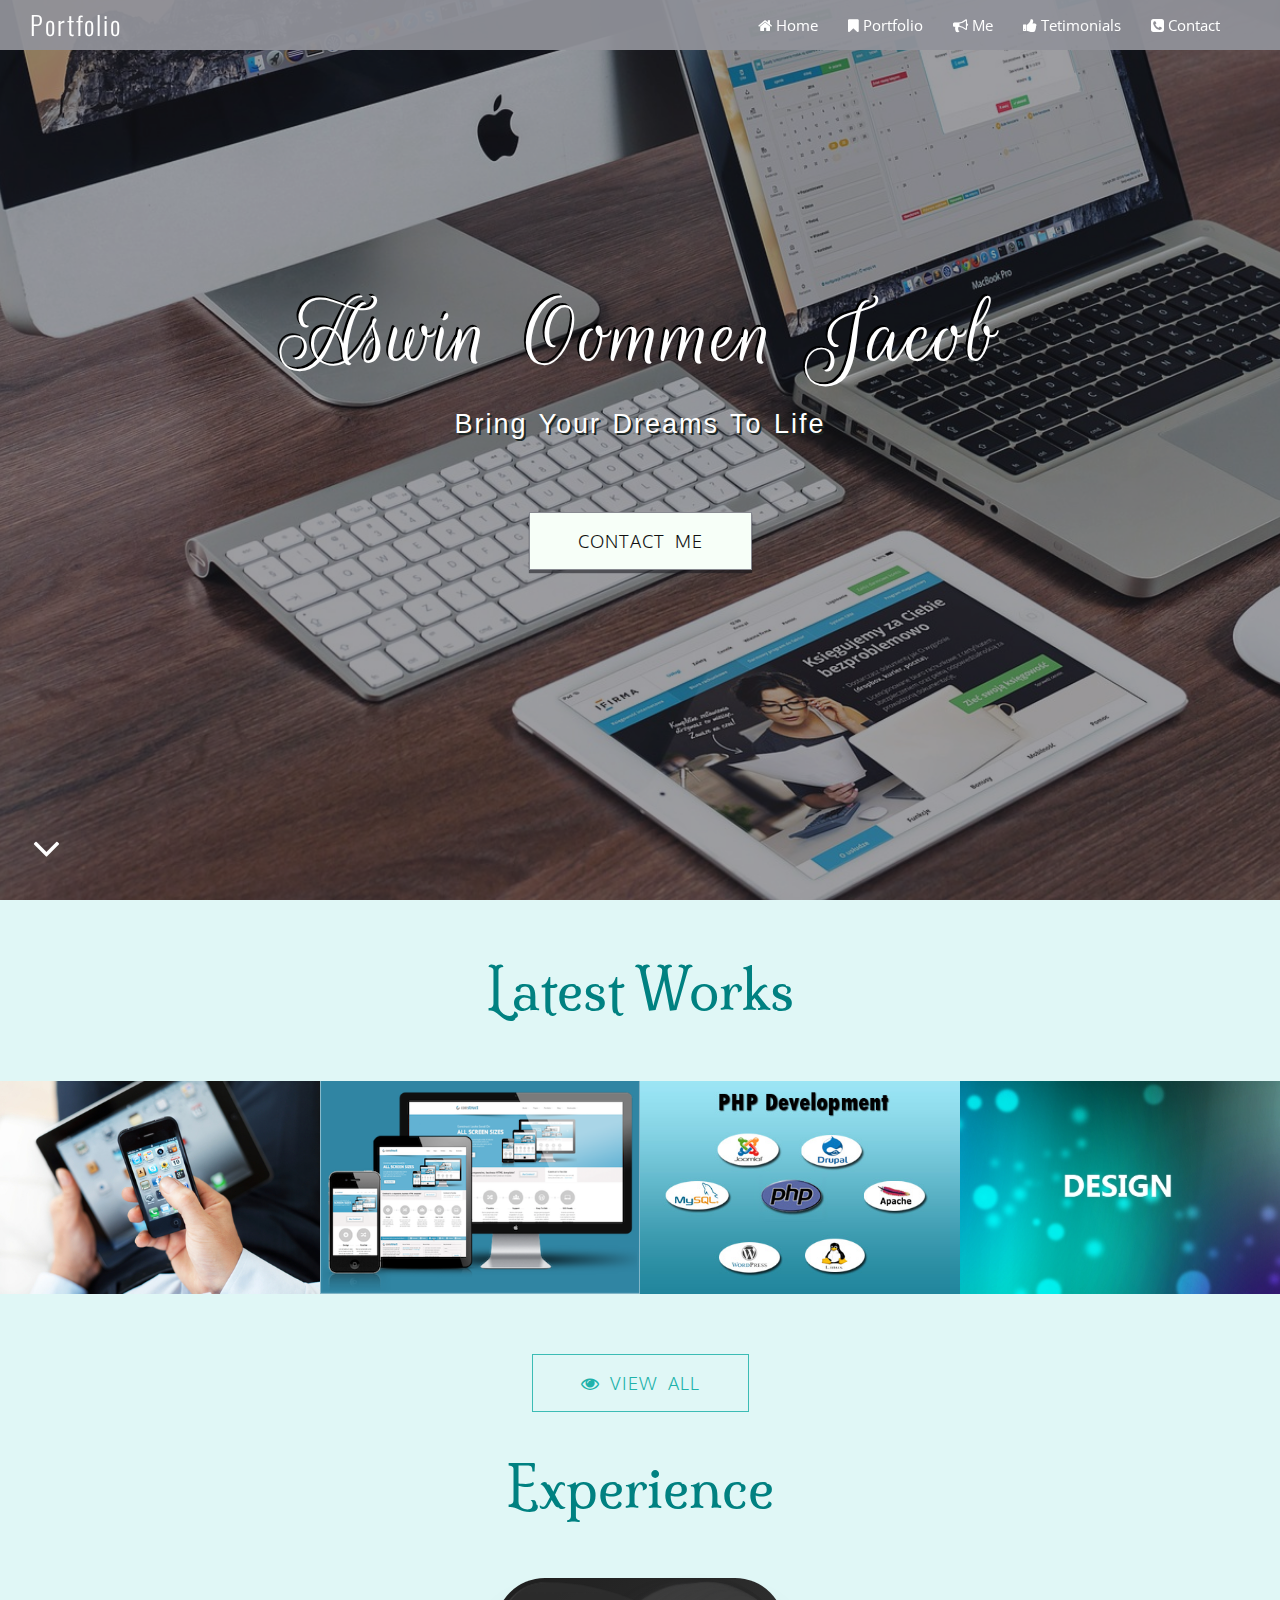
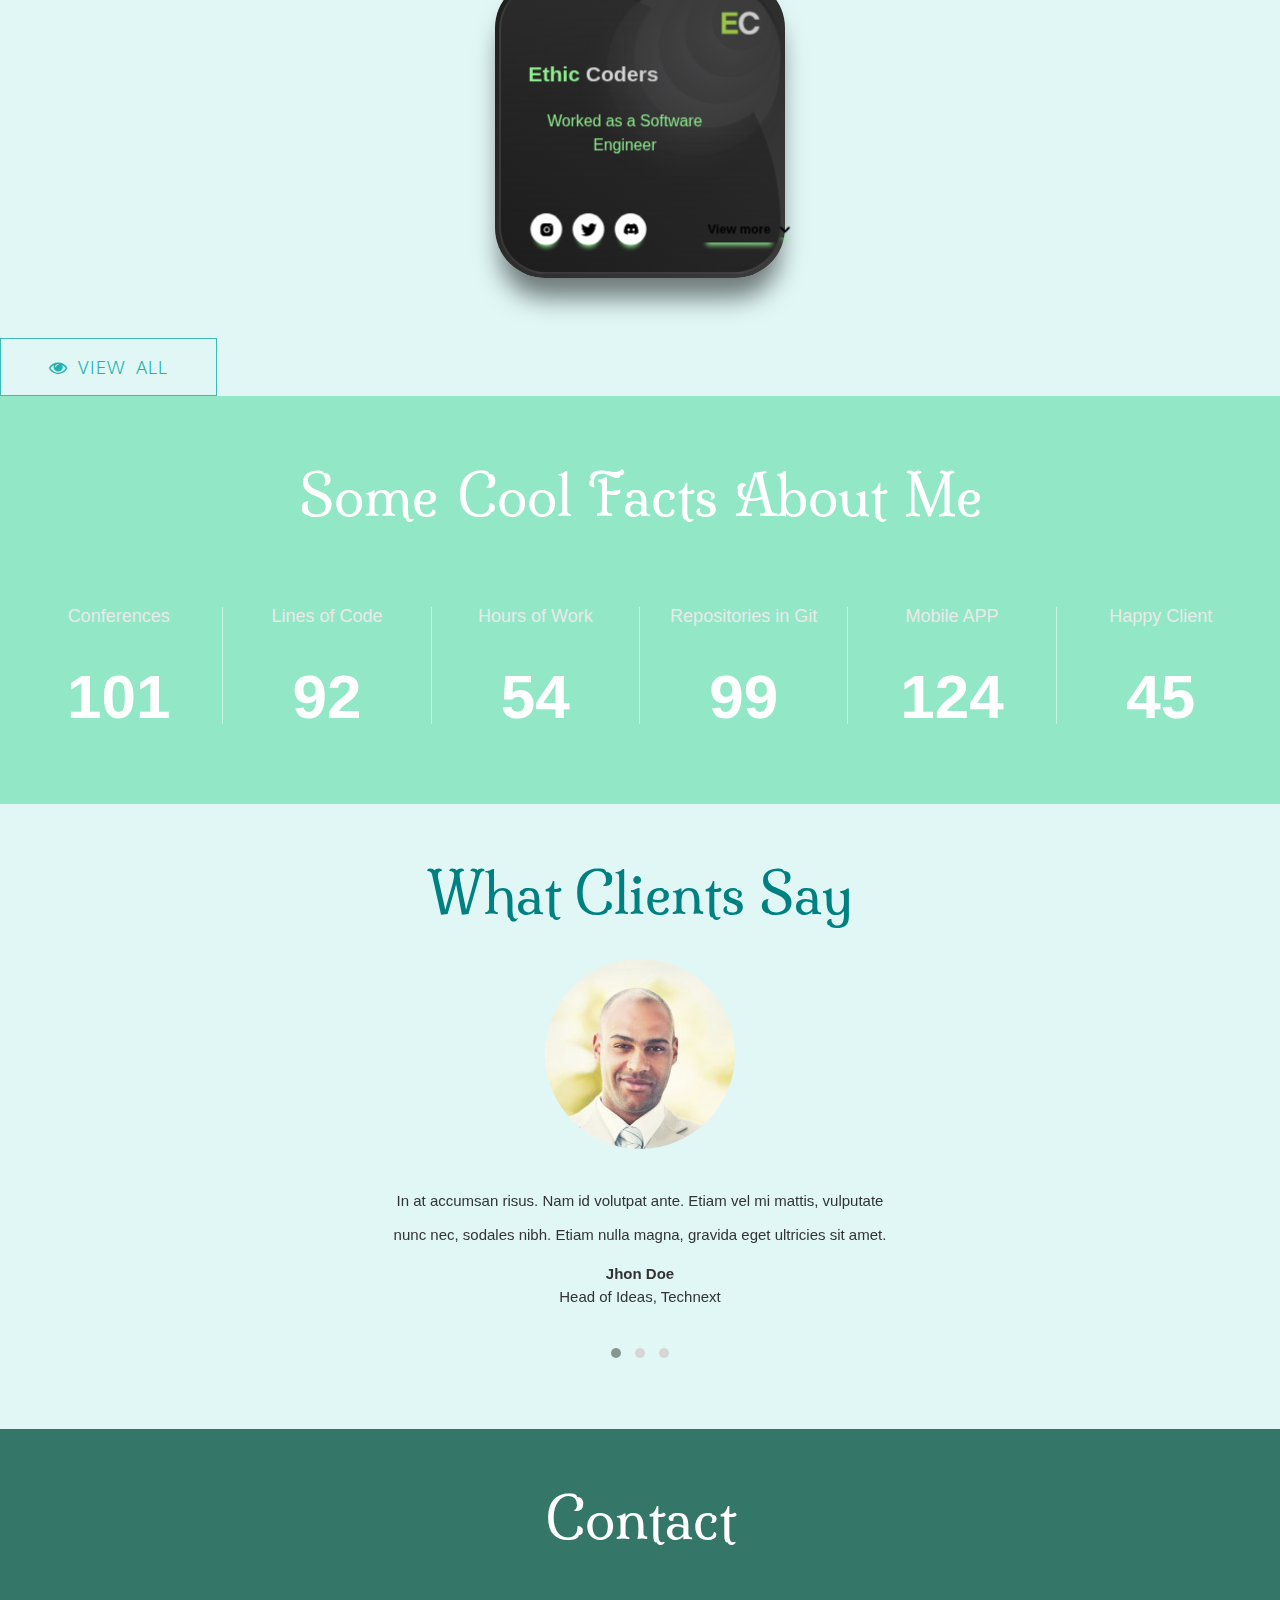
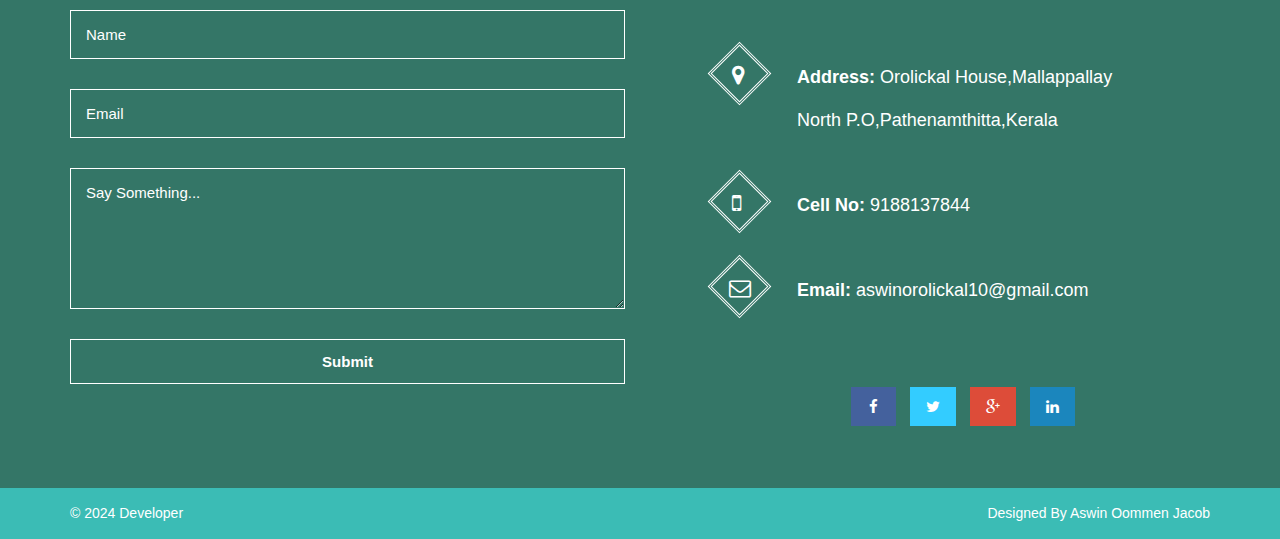
==== commit 625b0609: "changed the card theme!" ====
--- a/index.html
+++ b/index.html
@@ -145,14 +145,19 @@
                 <span class="circle circle3"></span>
                 <span class="circle circle4"></span>
                 <span class="circle circle5">
-                    <img src="portfolio/img/EC_logo_1024.png" alt="Logo Image" class="logo-image" width="40px">
+                    <img src="portfolio/img/EC_logo_1024.png" alt="Logo Image" class="logo-image" width="35px">
                 </span>
             </div>
             
-            <div class="glass"></div>
+            <div class="glass">
             <div class="content">
-                <span class="title">Software Engineer</span>
-                <span class="text">Create, share, and use beautiful custom elements made with CSS</span>
+                <span class="title">
+                    <span class="ethic">Ethic</span>
+                    <span class="coders">Coders</span>
+                </span>
+                <span class="text">
+                    Worked as a Software Engineer
+                </span>
             </div>
             <div class="bottom">
                 
--- a/css/main.css
+++ b/css/main.css
@@ -297,44 +297,57 @@
 }
 
 .card {
-  height: 100%;
-  border-radius: 50px;
-  background: linear-gradient(135deg, rgb(0, 255, 214) 0%, rgb(8, 226, 96) 100%);
-  transition: all 0.5s ease-in-out;
-  transform-style: preserve-3d;
-  box-shadow: rgba(5, 71, 17, 0) 40px 50px 25px -40px, rgba(5, 71, 17, 0.2) 0px 25px 25px -5px;
-}
-
-.glass {
-  transform-style: preserve-3d;
-  position: absolute;
-  inset: 8px;
-  border-radius: 55px;
-  border-top-right-radius: 100%;
-  background: linear-gradient(0deg, rgba(255, 255, 255, 0.349) 0%, rgba(255, 255, 255, 0.815) 100%);
-  /* -webkit-backdrop-filter: blur(5px);
-  backdrop-filter: blur(5px); */
-  transform: translate3d(0px, 0px, 25px);
-  border-left: 1px solid white;
-  border-bottom: 1px solid white;
-  transition: all 0.5s ease-in-out;
-}
+	height: 100%;
+	border-radius: 50px;
+	background: linear-gradient(135deg, rgb(30, 30, 30) 0%, rgb(60, 60, 60) 100%);
+	transition: all 0.5s ease-in-out;
+	transform-style: preserve-3d;
+	box-shadow: rgba(0, 0, 0, 0) 40px 50px 25px -40px, rgba(0, 0, 0, 0.5) 0px 25px 25px -5px;
+  }
+  
+  
+
+  .glass {
+	transform-style: preserve-3d;
+	position: absolute;
+	inset: 8px;
+	border-radius: 55px;
+	border-top-right-radius: 100%;
+	background: linear-gradient(0deg, rgba(0, 0, 0, 0.35) 0%, rgba(50, 50, 50, 0.7) 100%);
+	/* -webkit-backdrop-filter: blur(5px);
+	backdrop-filter: blur(5px); */
+	transform: translate3d(0px, 0px, 25px);
+	border-left: 1px solid rgba(255, 255, 255, 0.2);
+	border-bottom: 1px solid rgba(255, 255, 255, 0.2);
+	transition: all 0.5s ease-in-out;
+  }
+  
+  
 
 .content {
-  padding: 100px 60px 0px 30px;
+  padding: 80px 60px 0px 30px;
   transform: translate3d(0, 0, 26px);
 }
 
 .content .title {
   display: block;
-  color: #00894d;
+  /* color: #00894d; */
   font-weight: 900;
   font-size: 20px;
+  text-align: left;
+}
+
+.ethic {
+	color: lightgreen;
+}
+
+.coders {
+	color: lightgrey;
 }
 
 .content .text {
   display: block;
-  color: rgba(0, 137, 78, 0.7647058824);
+  color: lightgreen;
   font-size: 15px;
   margin-top: 20px;
 }
@@ -362,21 +375,24 @@
 
 .bottom .view-more:hover {
   transform: translate3d(0, 0, 10px);
+  color: lightgreen;
 }
 
 .bottom .view-more .view-more-button {
   background: none;
   border: none;
-  color: #00c37b;
+  color: black;
   font-weight: bolder;
   font-size: 12px;
+  box-shadow: lightgreen 0px 7px 5px -5px;
 }
 
 .bottom .view-more .svg {
   fill: none;
-  stroke: #00c37b;
+  stroke: black;
   stroke-width: 3px;
   max-height: 15px;
+  box-shadow: lightgreen 0px 7px 5px -5px;
 }
 
 .bottom .social-buttons-container {
@@ -394,7 +410,7 @@
   border: none;
   display: grid;
   place-content: center;
-  box-shadow: rgba(5, 71, 17, 0.5) 0px 7px 5px -5px;
+  box-shadow: lightgreen 0px 7px 5px -5px;
 }
 
 .bottom .social-buttons-container .social-button:first-child {
@@ -411,7 +427,7 @@
 
 .bottom .social-buttons-container .social-button .svg {
   width: 15px;
-  fill: #00894d;
+  fill: black;
 }
 
 .bottom .social-buttons-container .social-button:hover {
@@ -447,7 +463,7 @@
   box-shadow: rgba(100, 100, 111, 0.2) -10px 10px 20px 0px;
   -webkit-backdrop-filter: blur(5px);
   backdrop-filter: blur(5px);
-  background: rgba(0, 249, 203, 0.2);
+  background:rgb(60, 60, 60);
   transition: all 0.5s ease-in-out;
 }
 
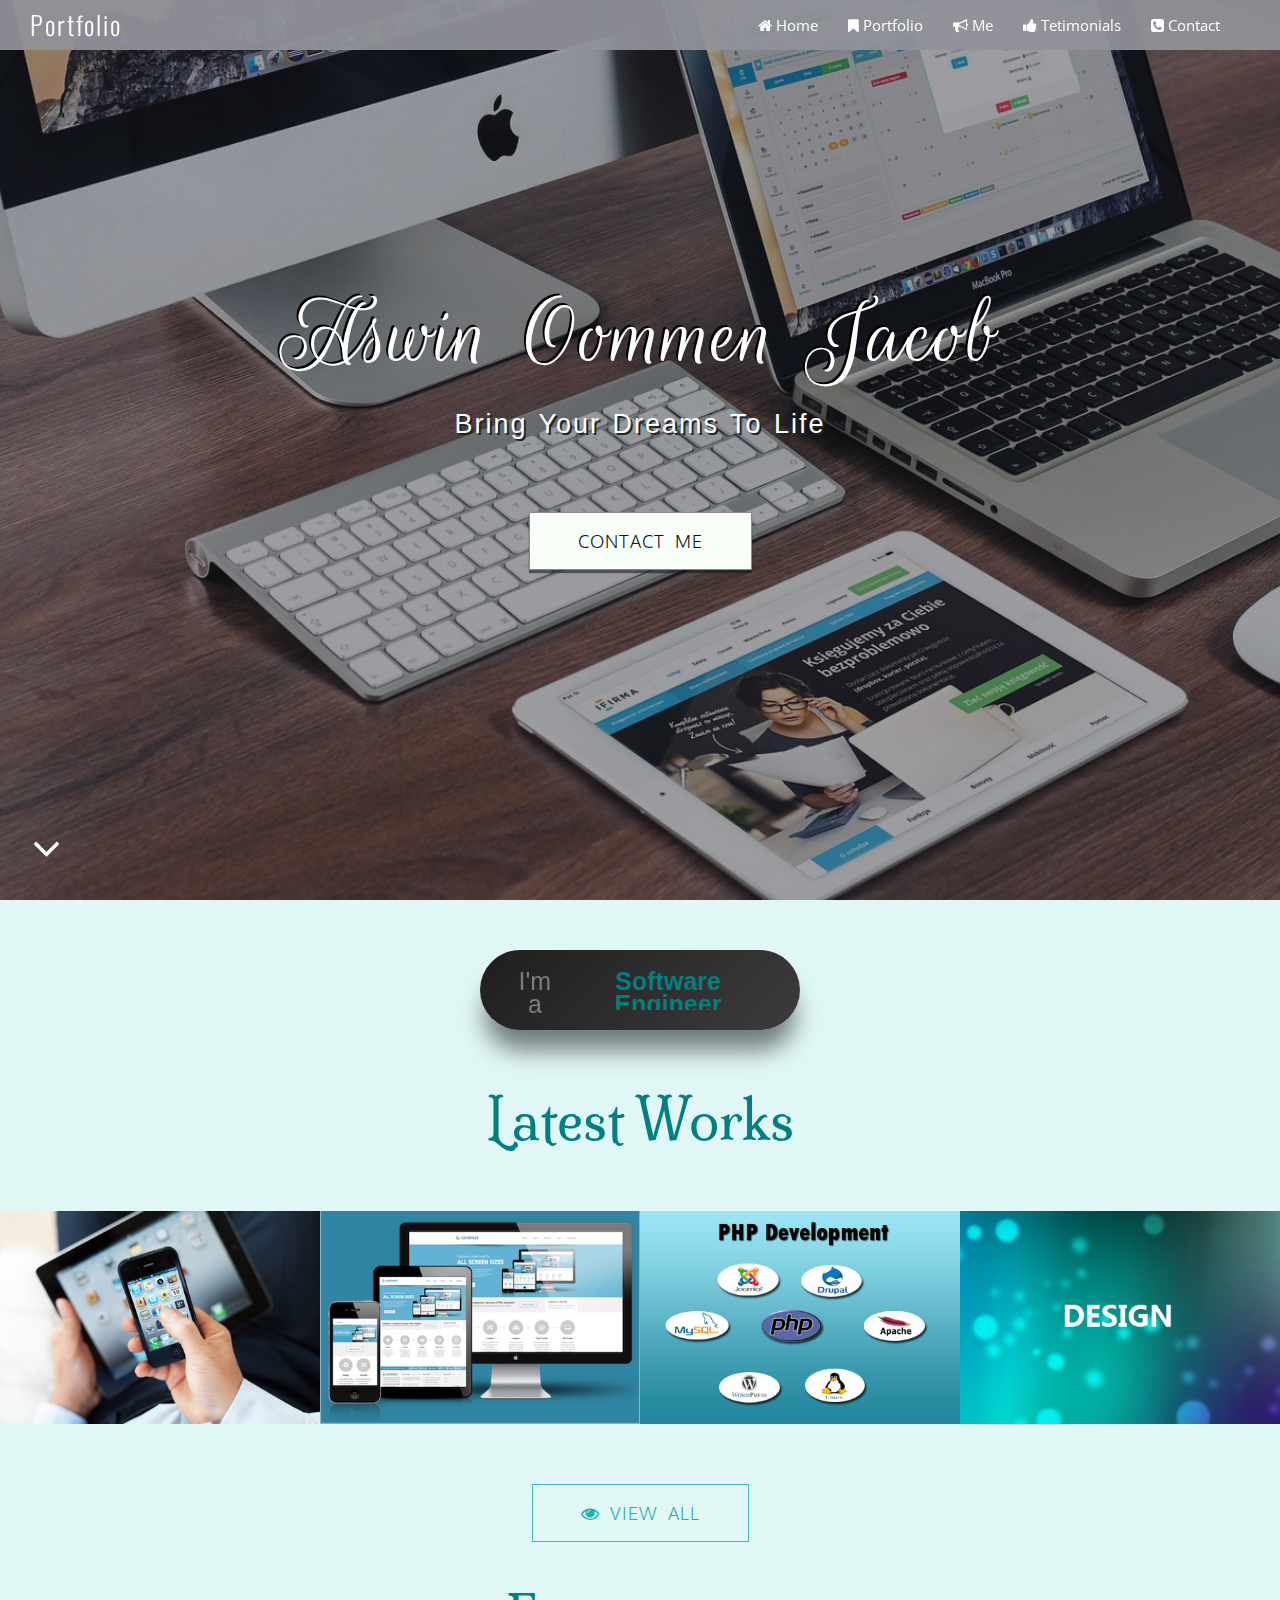
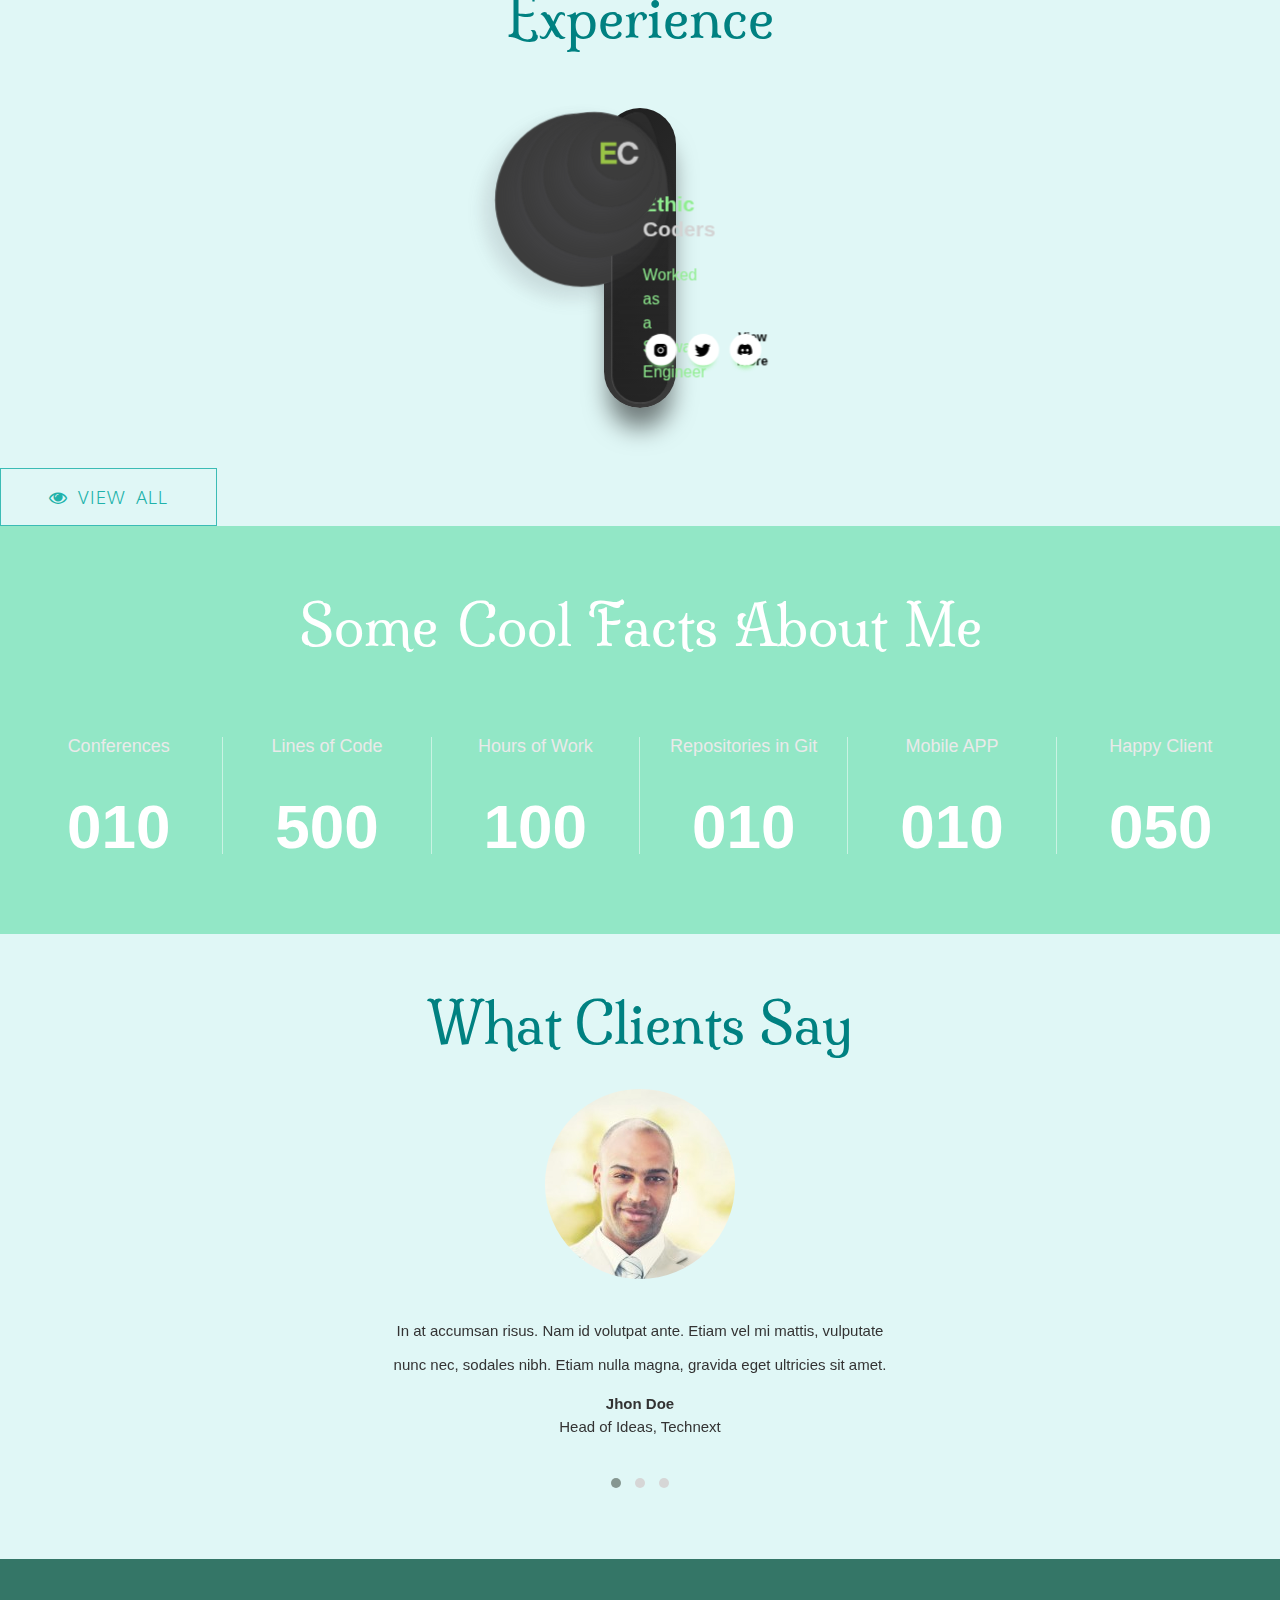
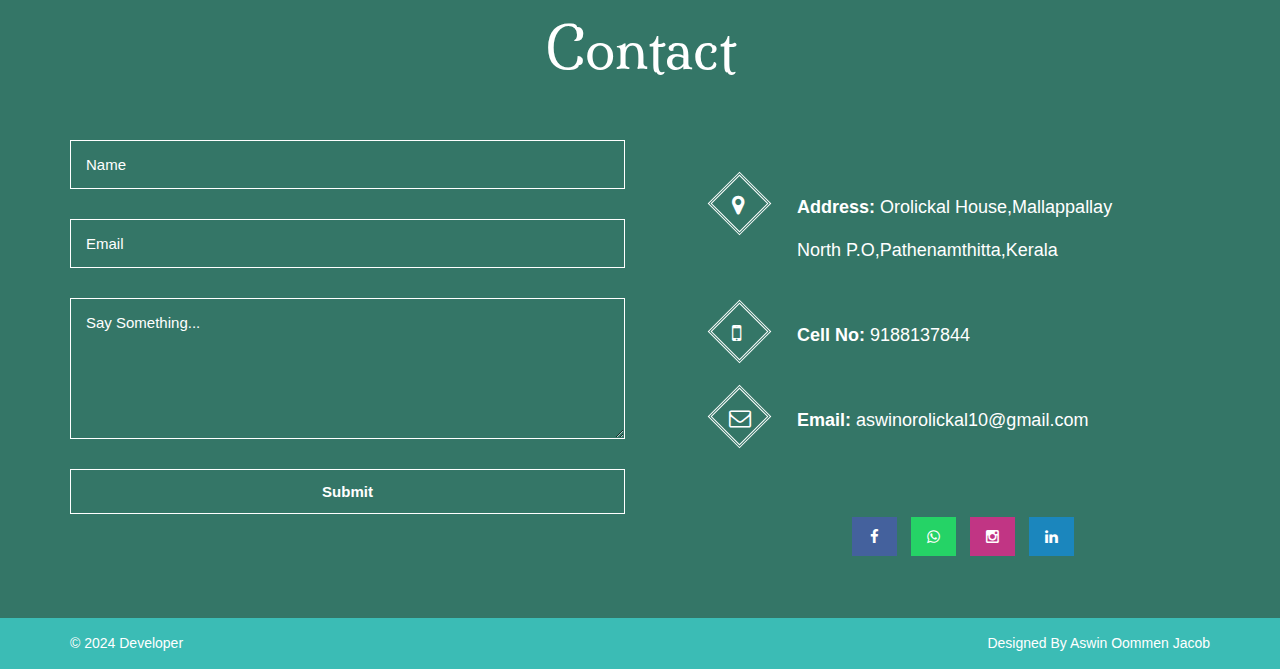
==== commit 57410aa7: "new element added with social media details!" ====
--- a/index.html
+++ b/index.html
@@ -70,7 +70,21 @@
                 </div>
             </div>  <!-- overlay-1 -->
         </div>  <!-- content-block -->
-
+        <div style="height: 50px;"></div>
+<center>
+    <div class="card">
+        <div class="loader">
+          <p>I'm a </p>
+          <div class="words">
+            <span class="word">Software Engineer</span>
+            <span class="word">UI/UX Designer</span>
+            <span class="word">Cyber Security</span>
+            <span class="word">cards</span>
+            <span class="word">buttons</span>
+          </div>
+        </div>
+      </div>
+</center>
         <div class="content-block text-center" id="portfolio">
             <header class="block-heading cleafix">
                 <h1>Latest Works</h1>
@@ -242,27 +256,27 @@
                         <ul class="numbersList">
                             <li class="col-md-2 col-sm-4 col-xs-6">
                                 <h4> Conferences </h4>
-                                <span id="number1" class="count1 count-timer">101</span>
+                                <span id="number1" class="count1 count-timer">010</span>
                             </li>
                             <li class="col-md-2 col-sm-4 col-xs-6">
                                 <h4> Lines of Code</h4>
-                                <span id="number2" class="count2">92</span>
+                                <span id="number2" class="count2">500</span>
                             </li>
                             <li class="col-md-2 col-sm-4 col-xs-6">
                                 <h4> Hours of Work</h4>
-                                <span id="number3"  class="count3">54</span>
+                                <span id="number3"  class="count3">100</span>
                             </li>
                             <li class="col-md-2 col-sm-4 col-xs-6">
                                 <h4> Repositories in Git</h4>
-                                <span id="number4" class="count4">99</span>
+                                <span id="number4" class="count4">010</span>
                             </li>
                             <li class="col-md-2 col-sm-4 col-xs-6">
                                 <h4> Mobile APP</h4>
-                                <span id="number5" class="count5">124</span>
+                                <span id="number5" class="count5">010</span>
                             </li>
                             <li class="col-md-2 col-sm-4 col-xs-6">
                                 <h4> Happy Client </h4>
-                                <span id="number6" class="count6">45</span>
+                                <span id="number6" class="count6">050</span>
                             </li>
                         </ul><!-- numbersList end -->
                     </div><!-- container-fluid end -->
@@ -362,10 +376,10 @@
                                 </div>
                                 <div class="row">
                                     <ul class="social-box">
-                                        <li><a class="facebook-icon" href="#"><i class="fa fa-facebook"></i></a></li>
-                                        <li><a class="twitter-icon" href="#"><i class="fa fa-twitter"></i></a></li>
-                                        <li><a class="g-plus-icon" href="#"><i class="fa fa-google-plus"></i></a></li>
-                                        <li><a class="linkedin-icon" href="#"><i class="fa fa-linkedin"></i></a></li>
+                                        <li><a class="facebook-icon" href="https://www.facebook.com/share/4V9vqBfr8XXsPLqu/"><i class="fa fa-facebook"></i></a></li>
+                                        <li><a class="whatsapp-icon" href="https://wa.me/qr/BCKM66TSSVO6E1"><i class="fa fa-whatsapp"></i></a></li>
+                                        <li><a class="instagram-icon" href="https://www.instagram.com/aswin.jacob.186/profilecard/?igsh=dHBuMTF3dHkwdWo3"><i class="fa fa-instagram"></i></a></li>
+                                        <li><a class="linkedin-icon" href="https://www.linkedin.com/in/aswin-jacob-1ba26923b/"><i class="fa fa-linkedin"></i></a></li>
                                     </ul>
                                 </div>
                             </div>
--- a/css/main.css
+++ b/css/main.css
@@ -259,7 +259,99 @@
 	border: 1px solid #878A91;
 	background-color: rgba(32, 36, 47, 0.94);
 }
-
+/* /////////	the changinging text	//////// */
+
+/* From Uiverse.io by kennyotsu */ 
+.card {
+	/* color used to softly clip top and bottom of the .words container */
+	background-color: var(--bg-color);
+	padding: 1rem 2rem;
+	border-radius: 1.25rem;
+	width: 25%;
+  }
+  .loader {
+	color: rgb(124, 124, 124);
+	font-family: "Poppins", sans-serif;
+	font-weight: 500;
+	font-size: 25px;
+	-webkit-box-sizing: content-box;
+	box-sizing: content-box;
+	height: 40px;
+	padding: 10px 10px;
+	display: -webkit-box;
+	display: -ms-flexbox;
+	display: flex;
+	border-radius: 8px;
+  }
+  
+  .words {
+	overflow: hidden;
+	position: relative;
+  }
+  .words::after {
+	content: "";
+	position: absolute;
+	inset: 0;
+	background: linear-gradient(
+	  var(--bg-color) 10%,
+	  transparent 30%,
+	  transparent 70%,
+	  var(--bg-color) 90%
+	);
+	z-index: 20;
+  }
+  
+  .word {
+	display: block;
+	height: 100%;
+	padding-left: 6px;
+	color: rgb(0, 129, 129);
+	font-weight: bold;
+	animation: spin_4991 4s infinite;
+  }
+  
+  @keyframes spin_4991 {
+	10% {
+	  -webkit-transform: translateY(-102%);
+	  transform: translateY(-102%);
+	}
+  
+	25% {
+	  -webkit-transform: translateY(-100%);
+	  transform: translateY(-100%);
+	}
+  
+	35% {
+	  -webkit-transform: translateY(-202%);
+	  transform: translateY(-202%);
+	}
+  
+	50% {
+	  -webkit-transform: translateY(-200%);
+	  transform: translateY(-200%);
+	}
+  
+	60% {
+	  -webkit-transform: translateY(-302%);
+	  transform: translateY(-302%);
+	}
+  
+	75% {
+	  -webkit-transform: translateY(-300%);
+	  transform: translateY(-300%);
+	}
+  
+	85% {
+	  -webkit-transform: translateY(-402%);
+	  transform: translateY(-402%);
+	}
+  
+	100% {
+	  -webkit-transform: translateY(-400%);
+	  transform: translateY(-400%);
+	}
+  }
+  
 /*////////////////////////////////////////////////////////////////////////
 //  06 - Latest works
 ///////////////////////////////////////////////////////////////////////*/
@@ -384,7 +476,6 @@
   color: black;
   font-weight: bolder;
   font-size: 12px;
-  box-shadow: lightgreen 0px 7px 5px -5px;
 }
 
 .bottom .view-more .svg {
@@ -392,7 +483,6 @@
   stroke: black;
   stroke-width: 3px;
   max-height: 15px;
-  box-shadow: lightgreen 0px 7px 5px -5px;
 }
 
 .bottom .social-buttons-container {
@@ -892,27 +982,29 @@
     color: #fff;
 }
 
-.twitter-icon {
-	padding: 10px 15px;
-	border: 1px solid #33CCFF;
-	background-color: #33CCFF;
-}
-
-.twitter-icon:hover {
-	background-color: transparent;
-	color: #fff;
-}
-
-.g-plus-icon {
-	padding: 10px 15px;
-	border: 1px solid #DD4C39;
-	background-color: #DD4C39;
-}
-
-.g-plus-icon:hover {
-	background-color: transparent;
-	color: #fff;
-}
+
+.whatsapp-icon {
+    padding: 10px 15px;
+    border: 1px solid #25D366;
+    background-color: #25D366;
+}
+
+.whatsapp-icon:hover {
+    background-color: transparent;
+    color: #fff;
+}
+
+.instagram-icon {
+    padding: 10px 15px;
+    border: 1px solid #C13584;
+    background-color: #C13584;
+}
+
+.instagram-icon:hover {
+    background-color: transparent;
+    color: #fff;
+}
+
 
 .linkedin-icon {
 	padding: 10px 15px;
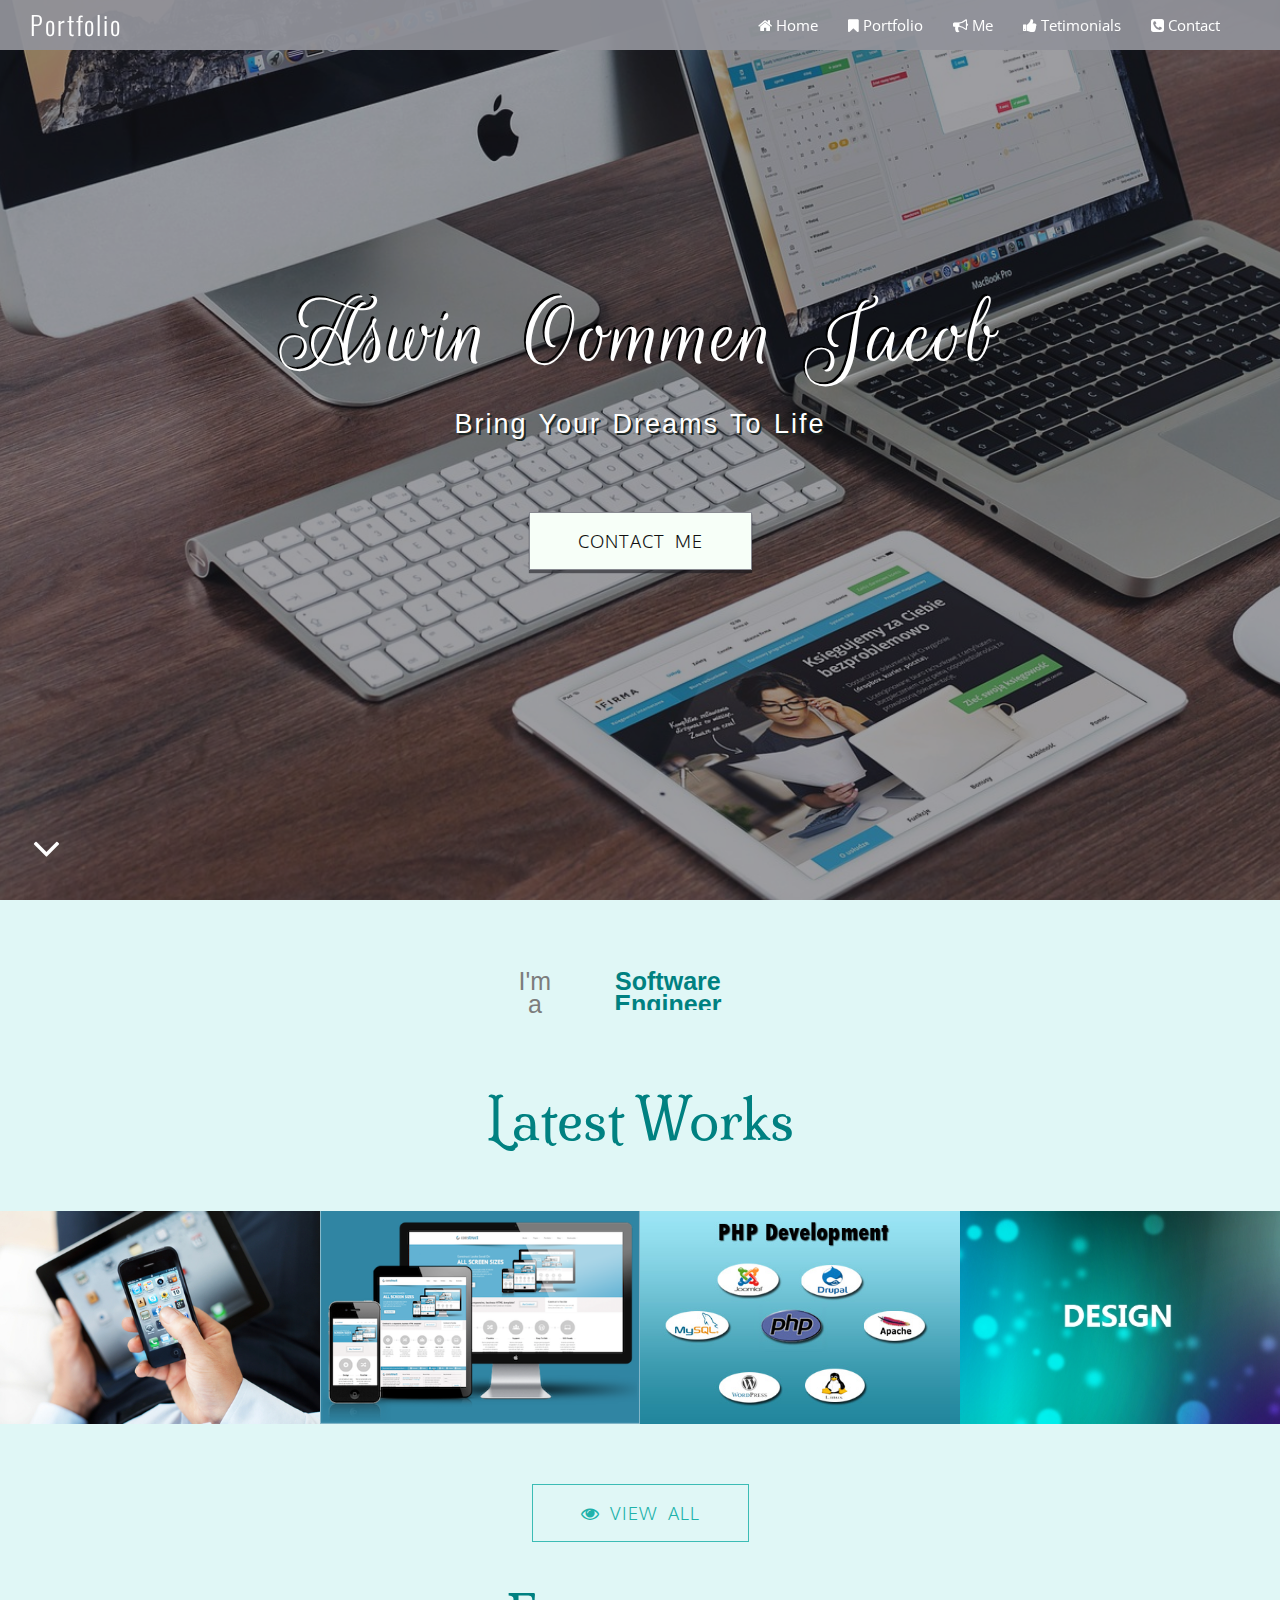
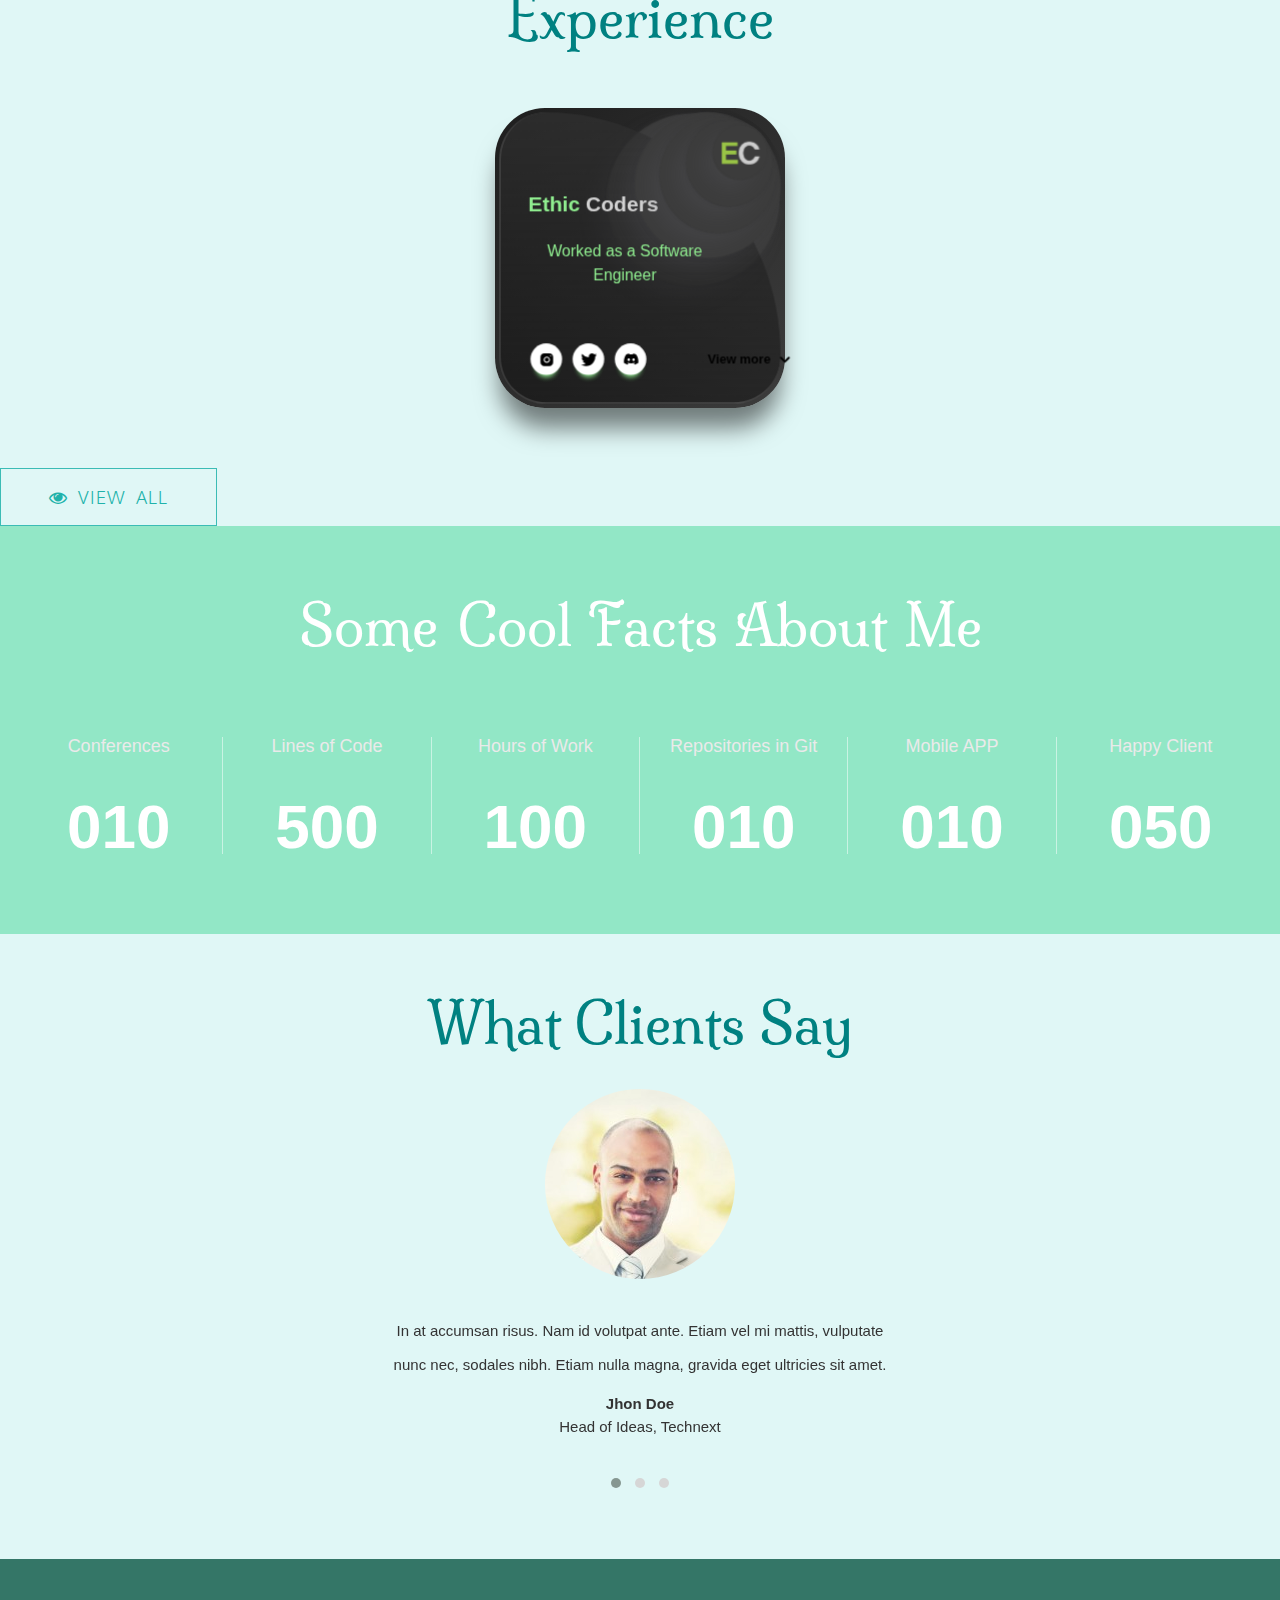
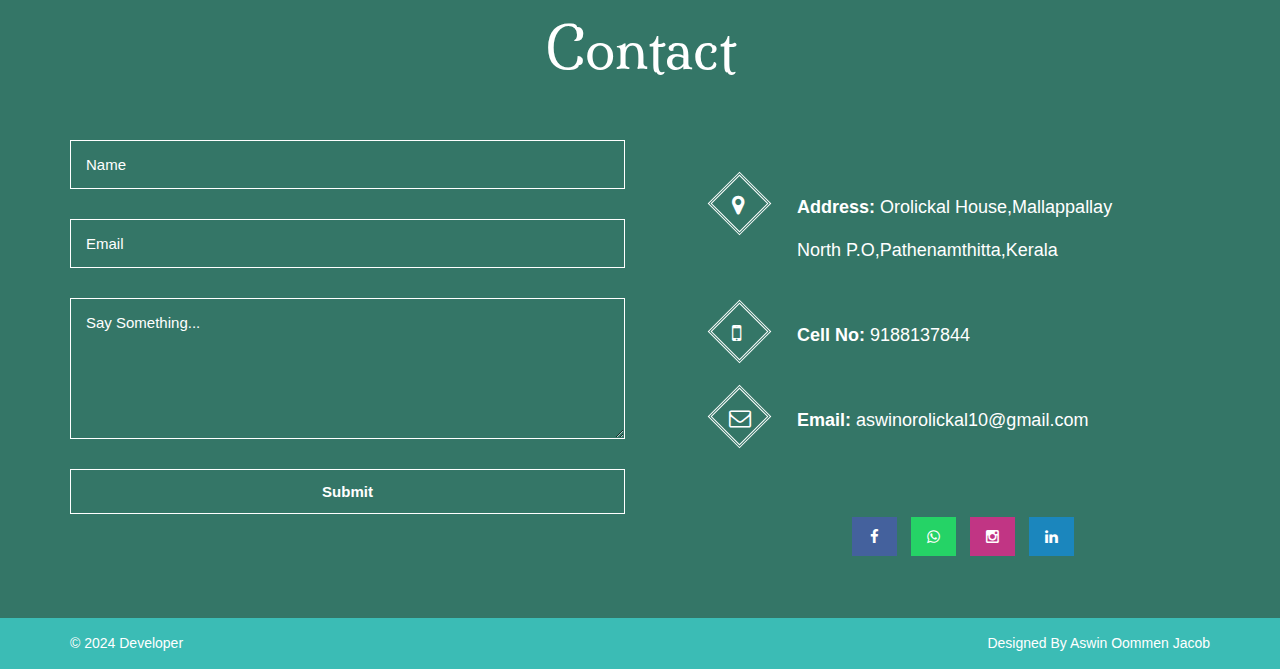
==== commit 3d7bd1ac: "bug fix!" ====
--- a/index.html
+++ b/index.html
@@ -152,7 +152,7 @@
 
         <center>
 <div class="parent">
-        <div class="card">
+        <div class="cardcompany">
             <div class="logo">
                 <span class="circle circle1"></span>
                 <span class="circle circle2"></span>
--- a/css/main.css
+++ b/css/main.css
@@ -388,7 +388,7 @@
   perspective: 1000px;
 }
 
-.card {
+.cardcompany {
 	height: 100%;
 	border-radius: 50px;
 	background: linear-gradient(135deg, rgb(30, 30, 30) 0%, rgb(60, 60, 60) 100%);
@@ -605,29 +605,29 @@
   fill: white;
 }
 
-.parent:hover .card {
+.parent:hover .cardcompany {
   transform: rotate3d(1, 1, 0, 30deg);
   box-shadow: rgba(5, 71, 17, 0.3) 30px 50px 25px -40px, rgba(5, 71, 17, 0.1) 0px 25px 30px 0px;
 }
 
-.parent:hover .card .bottom .social-buttons-container .social-button {
+.parent:hover .cardcompany .bottom .social-buttons-container .social-button {
   transform: translate3d(0, 0, 50px);
   box-shadow: rgba(5, 71, 17, 0.2) -5px 20px 10px 0px;
 }
 
-.parent:hover .card .logo .circle2 {
+.parent:hover .cardcompany .logo .circle2 {
   transform: translate3d(0, 0, 60px);
 }
 
-.parent:hover .card .logo .circle3 {
+.parent:hover .cardcompany .logo .circle3 {
   transform: translate3d(0, 0, 80px);
 }
 
-.parent:hover .card .logo .circle4 {
+.parent:hover .cardcompany .logo .circle4 {
   transform: translate3d(0, 0, 100px);
 }
 
-.parent:hover .card .logo .circle5 {
+.parent:hover .cardcompany .logo .circle5 {
   transform: translate3d(0, 0, 120px);
 }
 
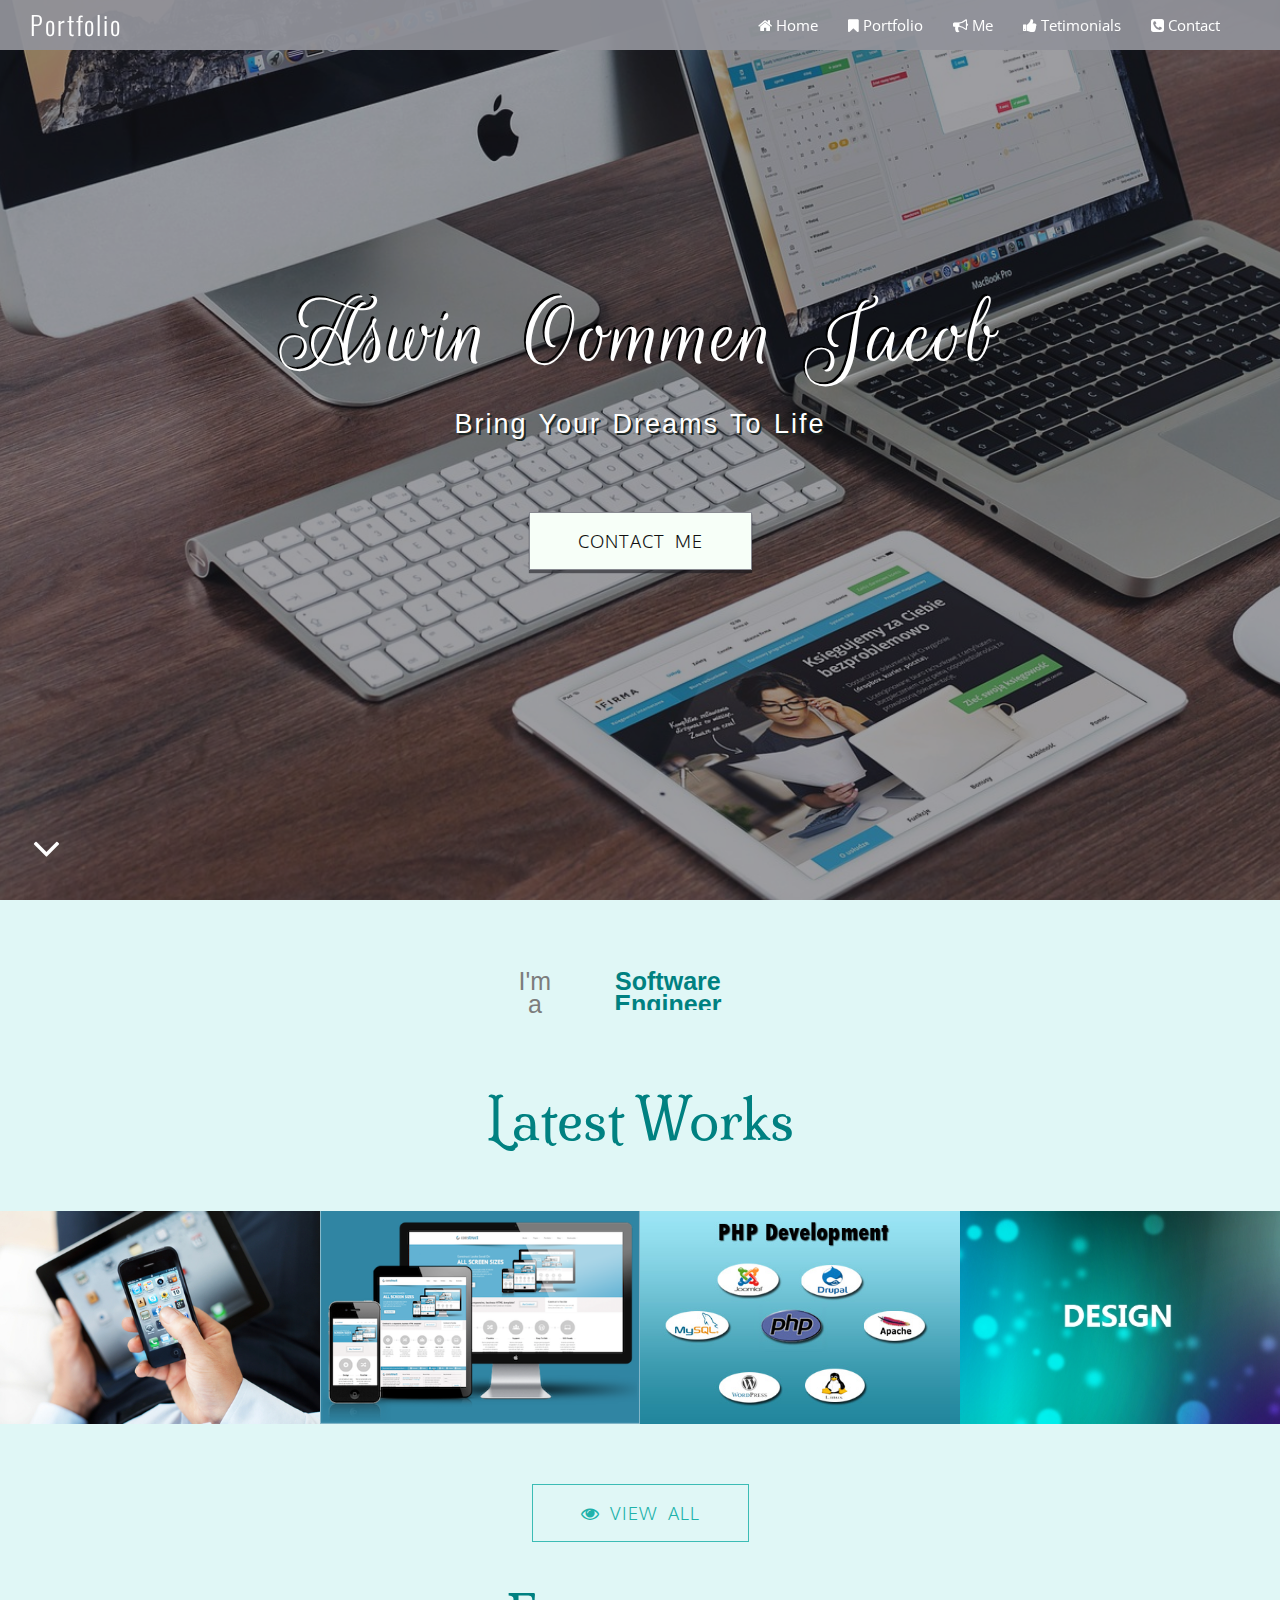
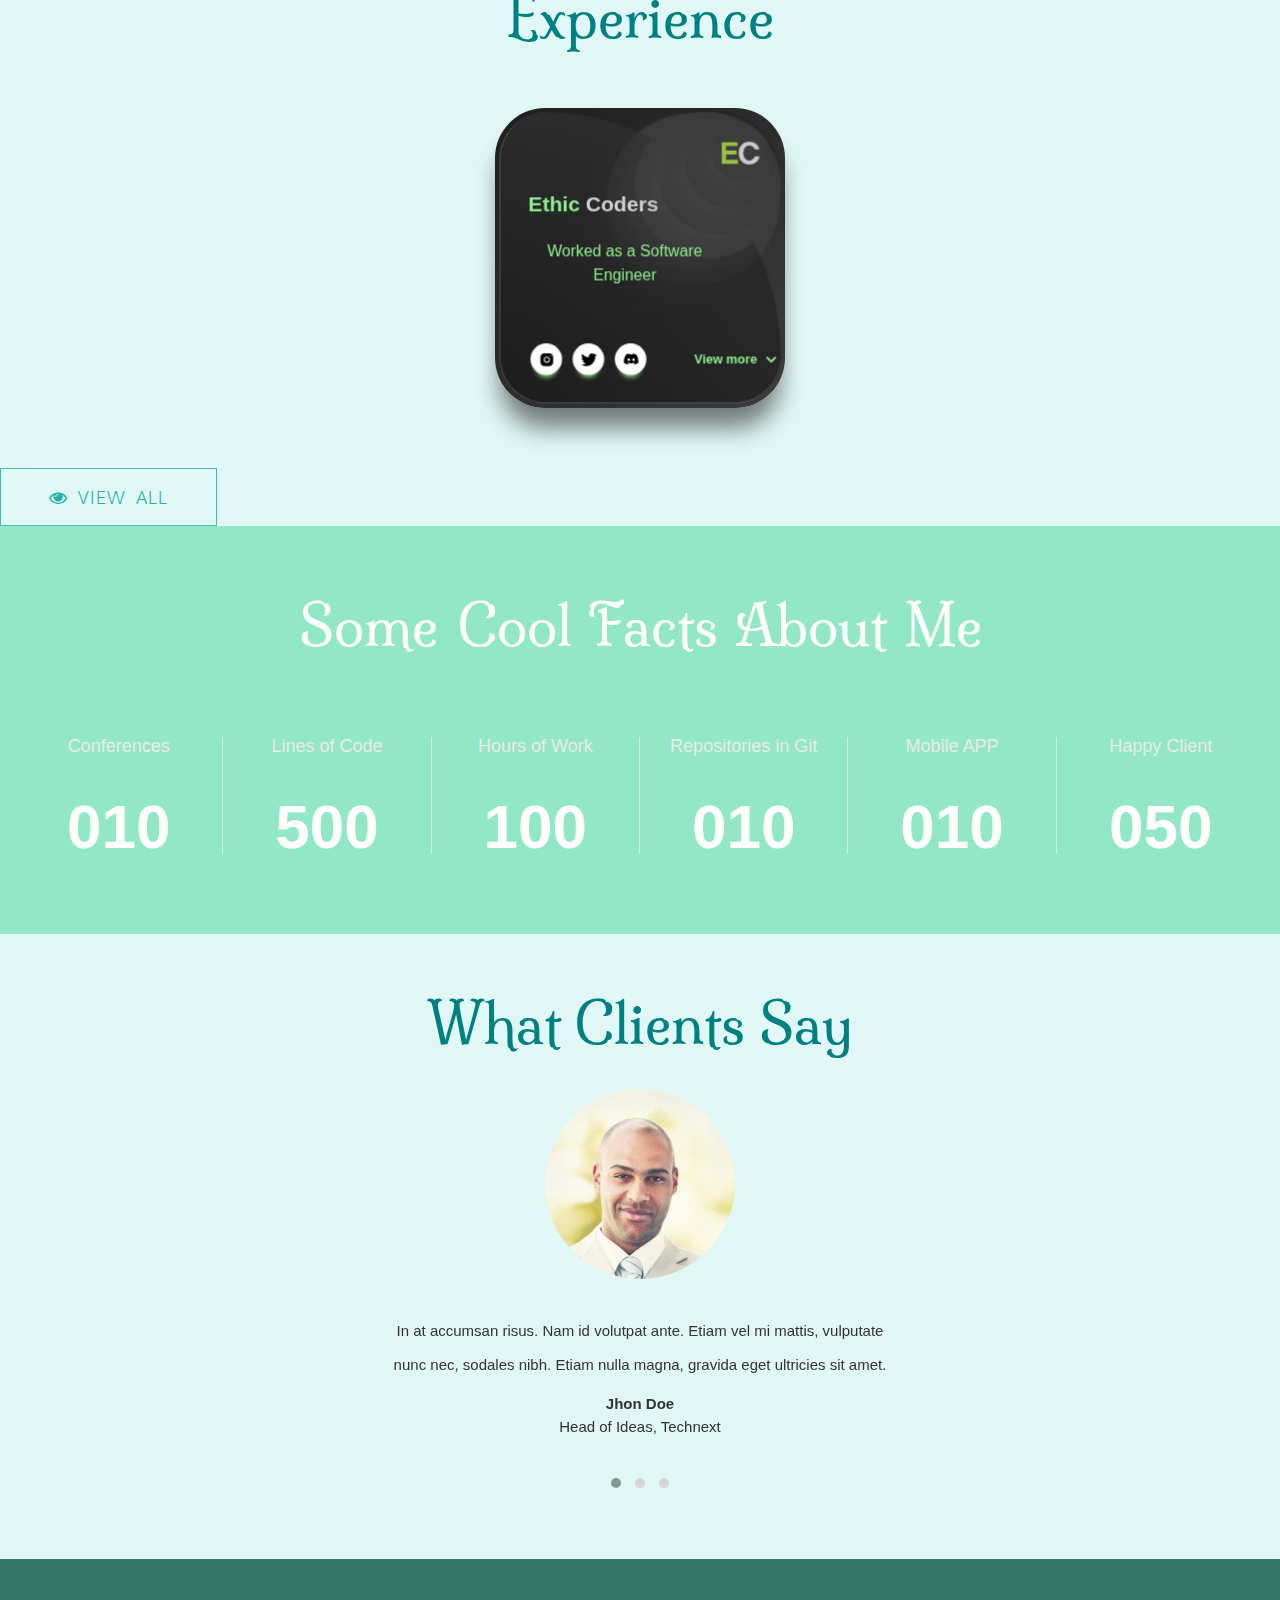
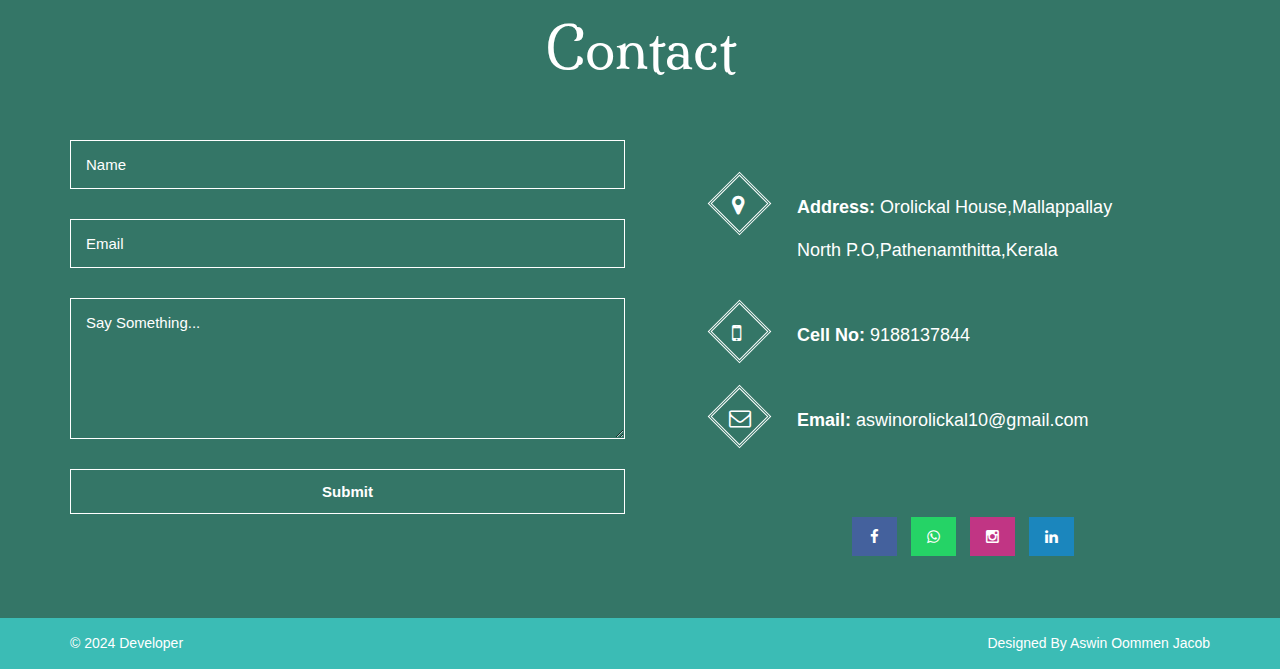
==== commit f60dd4ff: "loading element added!" ====
--- a/index.html
+++ b/index.html
@@ -25,6 +25,24 @@
         <link href='http://fonts.googleapis.com/css?family=Milonga' rel='stylesheet' type='text/css'>
     </head>
     <body>
+        <center>
+        <div id="loader-at-booting" class="loader">
+            <div class="loader-at-booting">
+                <div class="bar1"></div>
+                <div class="bar2"></div>
+                <div class="bar3"></div>
+                <div class="bar4"></div>
+                <div class="bar5"></div>
+                <div class="bar6"></div>
+                <div class="bar7"></div>
+                <div class="bar8"></div>
+                <div class="bar9"></div>
+                <div class="bar10"></div>
+                <div class="bar11"></div>
+                <div class="bar12"></div>
+            </div>
+        </div></center>
+        <div class="main-content">
         <div class="content-block" id="header">
             <div id="overlay-1">
                 <header id="site-header" class="clearfix">
@@ -79,8 +97,6 @@
             <span class="word">Software Engineer</span>
             <span class="word">UI/UX Designer</span>
             <span class="word">Cyber Security</span>
-            <span class="word">cards</span>
-            <span class="word">buttons</span>
           </div>
         </div>
       </div>
@@ -105,7 +121,7 @@
                     <div class="portfolio-item effect-zoe">
                         <img class="img-responsive" alt="Portfolio" src="img/work3.png">
                         <figcaption>
-                            <h2 class="hidden-xs">Creative <span>Joe</span></h2>
+                            <h2 class="hidden-xs">Python- <span>Django</span></h2>
                             <p class="icon-links">
                                 <a href="#"><i class="fa fa-twitter"></i></a>
                                 <a href="#"><i class="fa fa-dribbble"></i></a>
@@ -401,7 +417,7 @@
                 </div>
             </div>
         </footer>	<!-- site-footer -->
-
+    </div>
 
         <!-- js -->
         <script>
@@ -439,6 +455,11 @@
     				}
 				})
 			});
+            window.addEventListener("load", function() {
+    document.getElementById("loader-at-booting").style.display = "none";
+    document.getElementById("main-content").style.display = "block";
+});
+            
         </script>
 
 	</body>
--- a/css/main.css
+++ b/css/main.css
@@ -32,6 +32,96 @@
 * 11.0 - Responsive styles
 * -----------------------------------------------------------------------------
 */
+/* loader-at-booting */
+.loader-at-booting{
+	position: relative;
+	width: 54px;
+	height: 54px;
+	border-radius: 10px;
+  }
+  
+  .loader-at-booting div {
+	width: 8%;
+	height: 24%;
+	background: rgb(128, 128, 128);
+	position: absolute;
+	left: 50%;
+	top: 30%;
+	opacity: 0;
+	border-radius: 50px;
+	box-shadow: 0 0 3px rgba(0,0,0,0.2);
+	animation: fade458 1s linear infinite;
+  }
+  
+  @keyframes fade458 {
+	from {
+	  opacity: 1;
+	}
+  
+	to {
+	  opacity: 0.25;
+	}
+  }
+  
+  .loader-at-booting .bar1 {
+	transform: rotate(0deg) translate(0, -130%);
+	animation-delay: 0s;
+  }
+  
+  .loader-at-booting .bar2 {
+	transform: rotate(30deg) translate(0, -130%);
+	animation-delay: -1.1s;
+  }
+  
+  .loader-at-booting .bar3 {
+	transform: rotate(60deg) translate(0, -130%);
+	animation-delay: -1s;
+  }
+  
+  .loader-at-booting .bar4 {
+	transform: rotate(90deg) translate(0, -130%);
+	animation-delay: -0.9s;
+  }
+  
+  .loader-at-booting .bar5 {
+	transform: rotate(120deg) translate(0, -130%);
+	animation-delay: -0.8s;
+  }
+  
+  .loader-at-booting .bar6 {
+	transform: rotate(150deg) translate(0, -130%);
+	animation-delay: -0.7s;
+  }
+  
+  .loader-at-booting .bar7 {
+	transform: rotate(180deg) translate(0, -130%);
+	animation-delay: -0.6s;
+  }
+  
+  .loader-at-booting .bar8 {
+	transform: rotate(210deg) translate(0, -130%);
+	animation-delay: -0.5s;
+  }
+  
+  .loader-at-booting .bar9 {
+	transform: rotate(240deg) translate(0, -130%);
+	animation-delay: -0.4s;
+  }
+  
+  .loader-at-booting .bar10 {
+	transform: rotate(270deg) translate(0, -130%);
+	animation-delay: -0.3s;
+  }
+  
+  .loader-at-booting .bar11 {
+	transform: rotate(300deg) translate(0, -130%);
+	animation-delay: -0.2s;
+  }
+  
+  .loader-at-booting .bar12 {
+	transform: rotate(330deg) translate(0, -130%);
+	animation-delay: -0.1s;
+  }
 
 
 /* ///////////////////////////////////////////////////////////////////// 
@@ -261,34 +351,29 @@
 }
 /* /////////	the changinging text	//////// */
 
-/* From Uiverse.io by kennyotsu */ 
 .card {
 	/* color used to softly clip top and bottom of the .words container */
 	background-color: var(--bg-color);
 	padding: 1rem 2rem;
 	border-radius: 1.25rem;
 	width: 25%;
-  }
-  .loader {
+}
+.loader {
 	color: rgb(124, 124, 124);
 	font-family: "Poppins", sans-serif;
 	font-weight: 500;
 	font-size: 25px;
-	-webkit-box-sizing: content-box;
 	box-sizing: content-box;
 	height: 40px;
 	padding: 10px 10px;
-	display: -webkit-box;
-	display: -ms-flexbox;
 	display: flex;
 	border-radius: 8px;
-  }
-  
-  .words {
+}
+.words {
 	overflow: hidden;
 	position: relative;
-  }
-  .words::after {
+}
+.words::after {
 	content: "";
 	position: absolute;
 	inset: 0;
@@ -299,58 +384,31 @@
 	  var(--bg-color) 90%
 	);
 	z-index: 20;
-  }
-  
-  .word {
+}
+.word {
 	display: block;
 	height: 100%;
 	padding-left: 6px;
 	color: rgb(0, 129, 129);
 	font-weight: bold;
-	animation: spin_4991 4s infinite;
-  }
-  
-  @keyframes spin_4991 {
-	10% {
-	  -webkit-transform: translateY(-102%);
-	  transform: translateY(-102%);
+	animation: spin_4991 5s infinite;
+}
+
+@keyframes spin_4991 {
+	0%, 20% {
+		transform: translateY(0%);
 	}
-  
-	25% {
-	  -webkit-transform: translateY(-100%);
-	  transform: translateY(-100%);
+	33%, 53% {
+		transform: translateY(-100%);
 	}
-  
-	35% {
-	  -webkit-transform: translateY(-202%);
-	  transform: translateY(-202%);
+	66%, 86% {
+		transform: translateY(-200%);
 	}
-  
-	50% {
-	  -webkit-transform: translateY(-200%);
-	  transform: translateY(-200%);
+	100% {
+		transform: translateY(-300%);
 	}
-  
-	60% {
-	  -webkit-transform: translateY(-302%);
-	  transform: translateY(-302%);
-	}
-  
-	75% {
-	  -webkit-transform: translateY(-300%);
-	  transform: translateY(-300%);
-	}
-  
-	85% {
-	  -webkit-transform: translateY(-402%);
-	  transform: translateY(-402%);
-	}
-  
-	100% {
-	  -webkit-transform: translateY(-400%);
-	  transform: translateY(-400%);
-	}
-  }
+}
+
   
 /*////////////////////////////////////////////////////////////////////////
 //  06 - Latest works
@@ -461,7 +519,7 @@
   display: flex;
   align-items: center;
   width: 40%;
-  justify-content: flex-end;
+  justify-content: flex-end-20;
   transition: all 0.2s ease-in-out;
 }
 
@@ -473,14 +531,14 @@
 .bottom .view-more .view-more-button {
   background: none;
   border: none;
-  color: black;
+  color: lightgreen;
   font-weight: bolder;
   font-size: 12px;
 }
 
 .bottom .view-more .svg {
   fill: none;
-  stroke: black;
+  stroke: lightgreen;
   stroke-width: 3px;
   max-height: 15px;
 }
